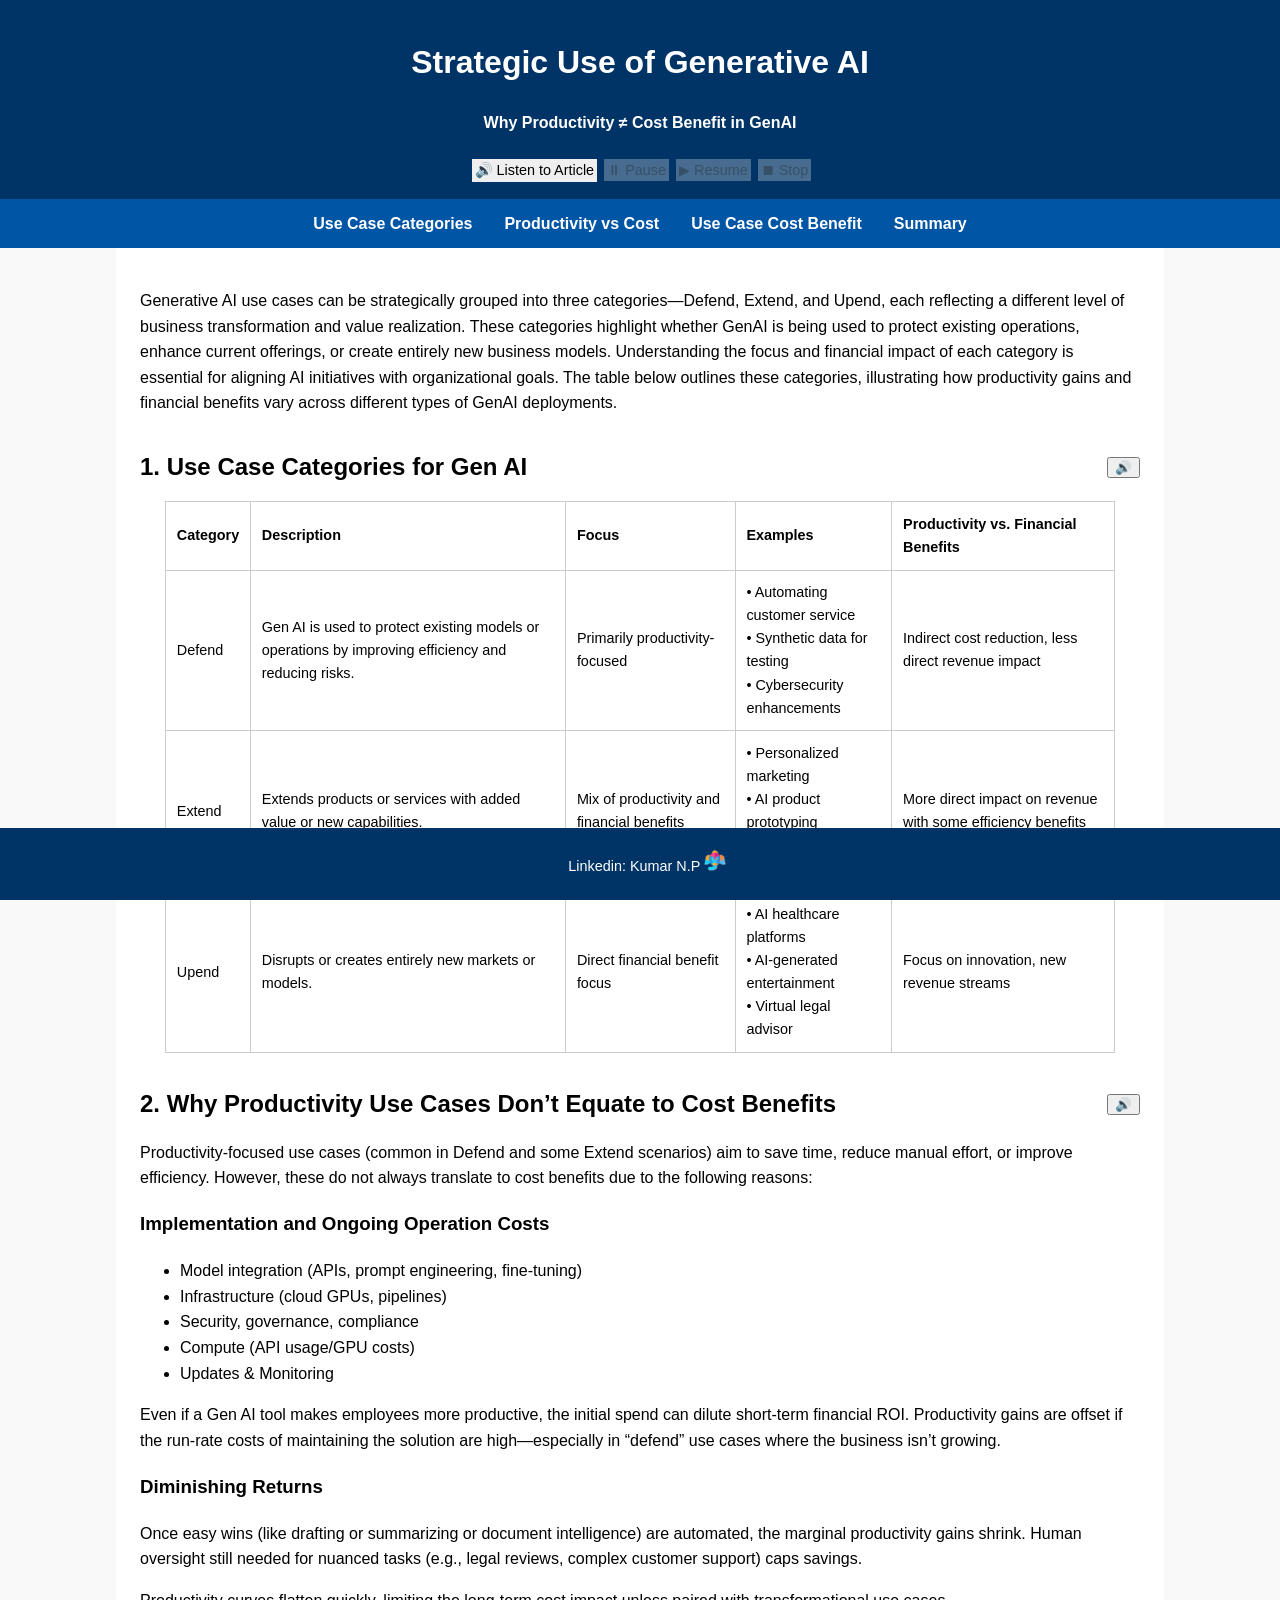
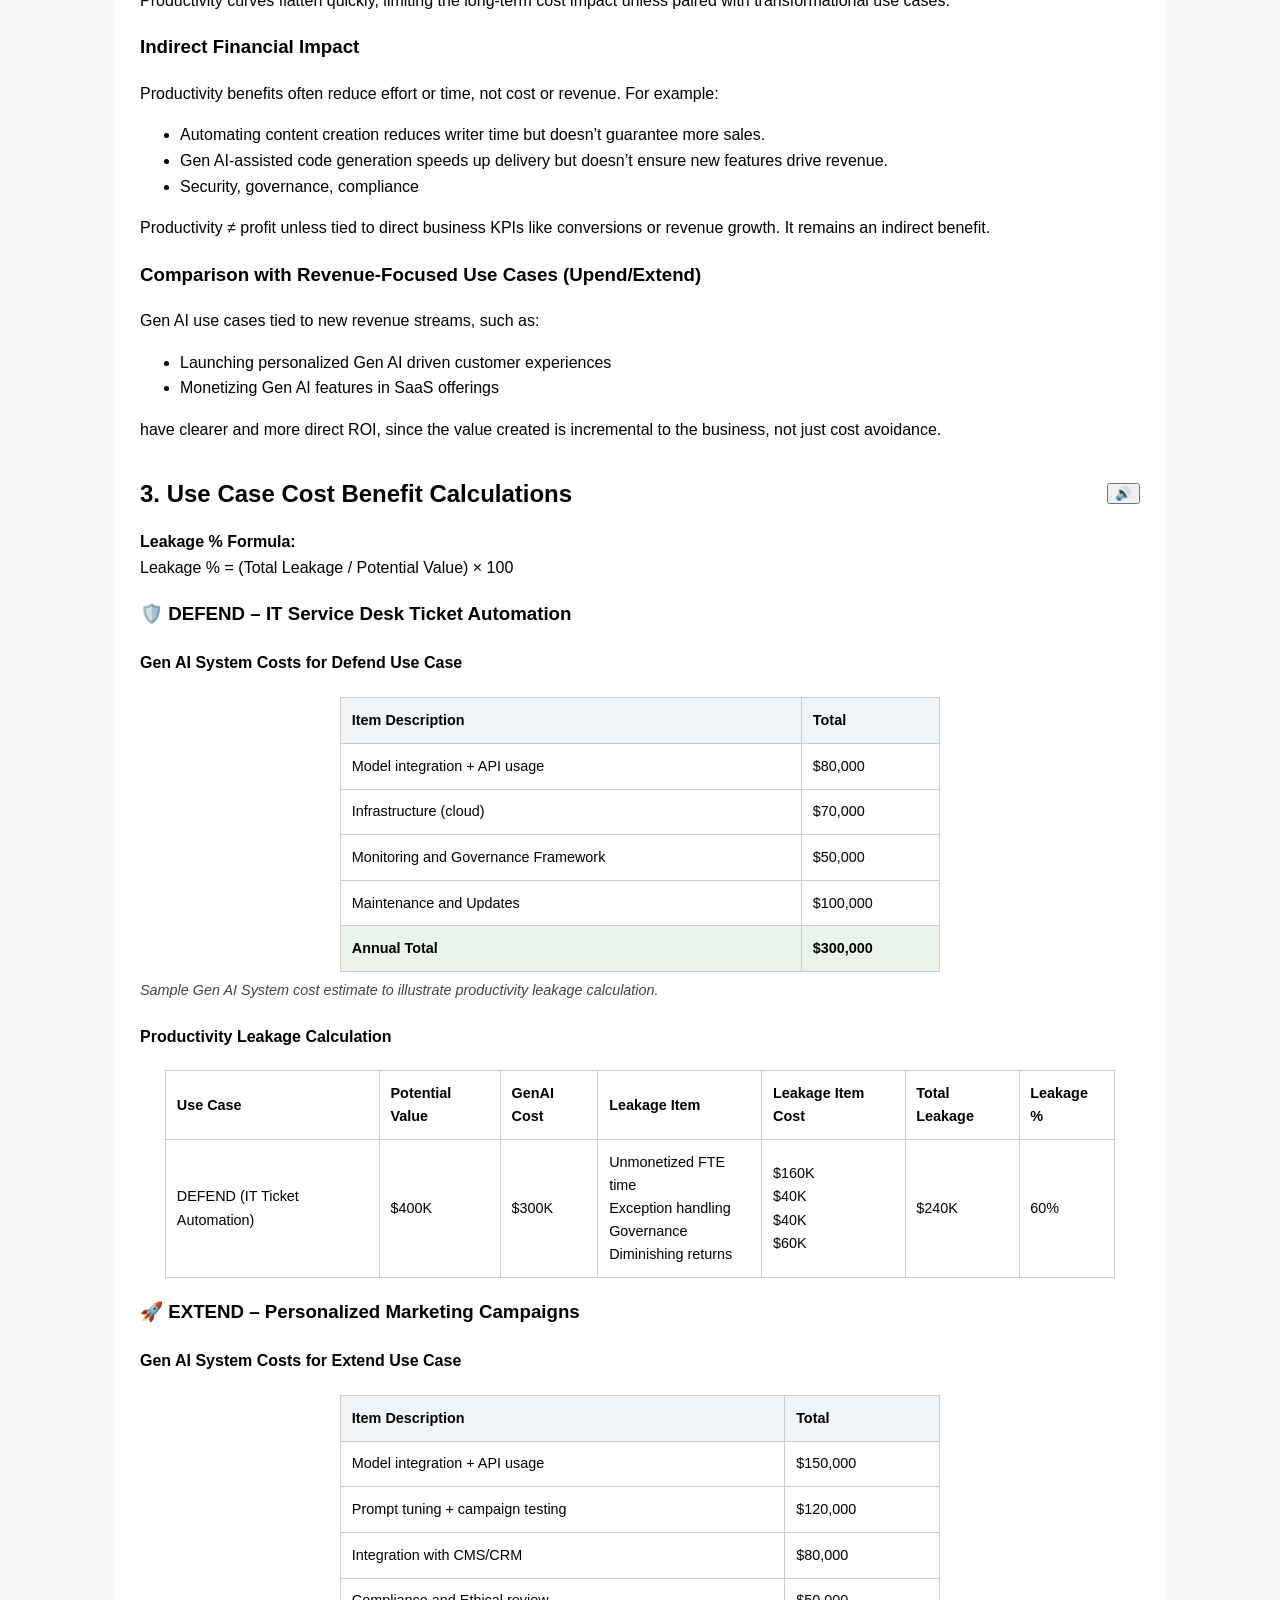
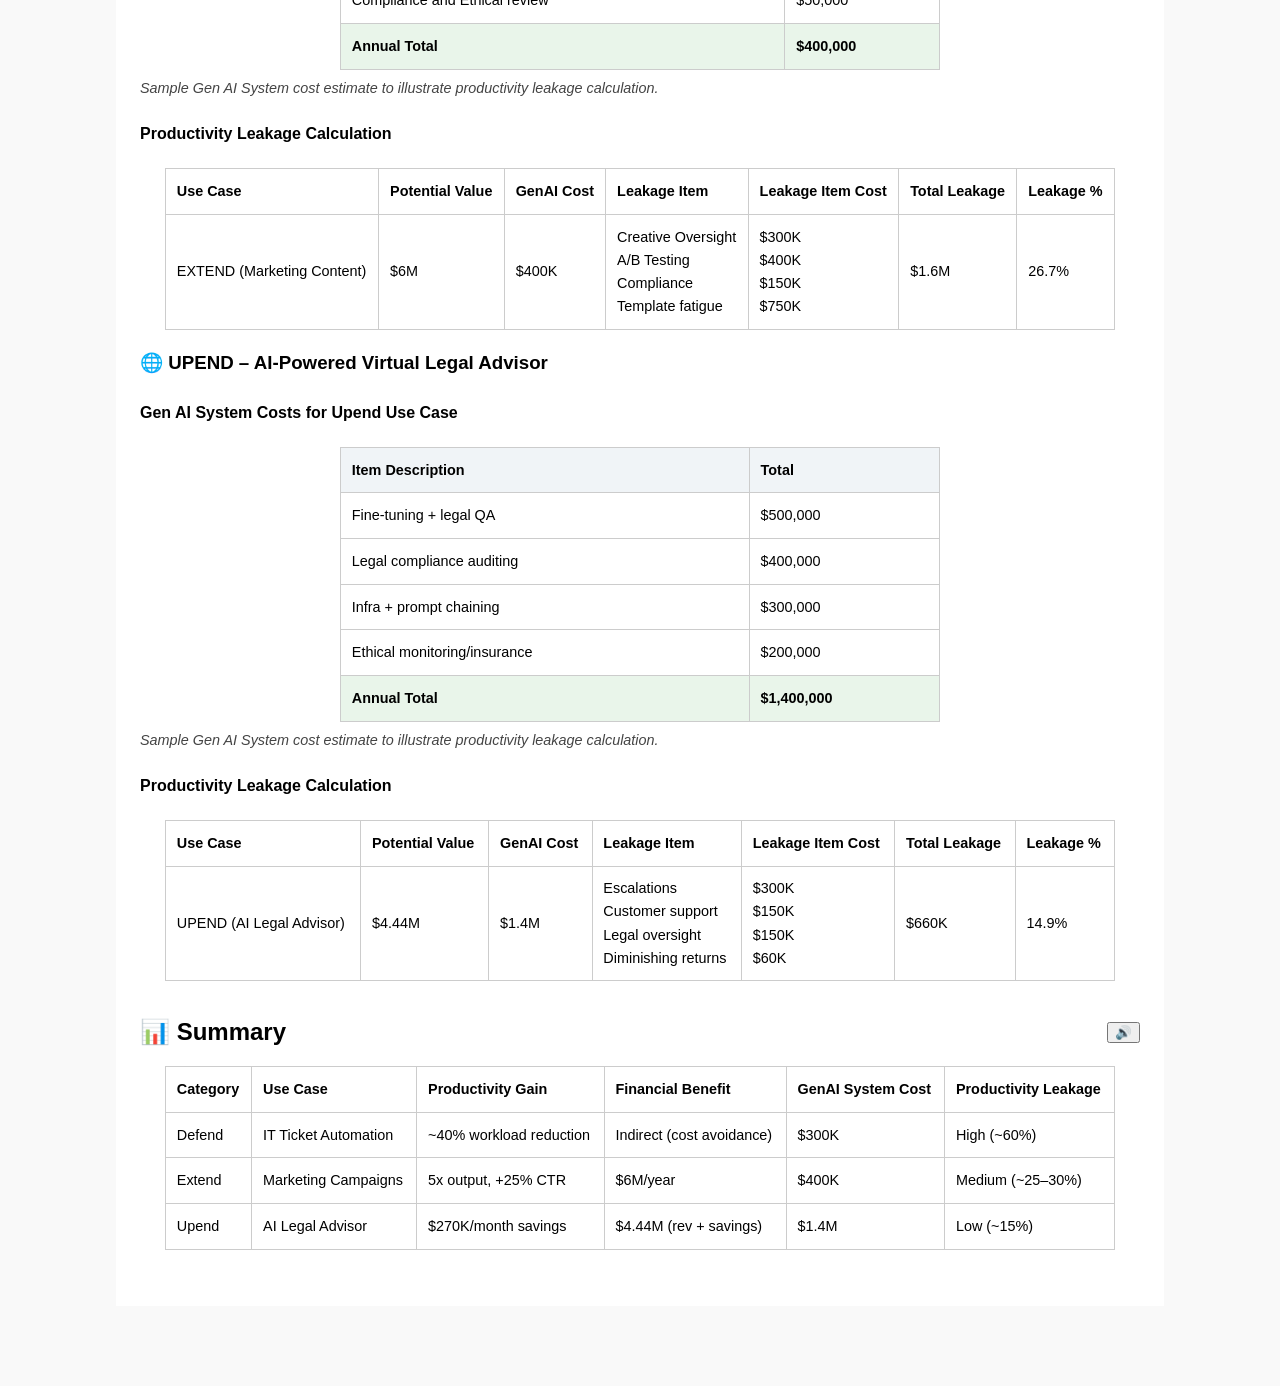
==== index-5.html @ 8b88fa2d "Add files via upload" ====
<!DOCTYPE html>
<html lang="en">
<head>
  <meta charset="UTF-8">
  <meta name="viewport" content="width=device-width, initial-scale=1.0">
  <title>Strategic Use of Generative AI</title>
  <link rel="stylesheet" href="css/style-5.css">
</head>
<body>
  <header>
    <h1>Strategic Use of Generative AI</h1>
    <h4>Why Productivity ≠ Cost Benefit in GenAI</h4>
    <div class="tts-controls">
      <button id="listenBtn" class="listenBtn" data-target="intro,category-table,productivity,comparison,cost-benefit,summary" title="Listen to Article">🔊 Listen to Article</button>
      <button id="pauseBtn" disabled>⏸ Pause</button>
      <button id="resumeBtn" disabled>▶ Resume</button>
      <button id="stopBtn" disabled>⏹ Stop</button>
	  <span id="speechStatus"></span>
    </div>
  </header>


  <nav>
    <a href="#category-table">Use Case Categories</a>
    <a href="#productivity">Productivity vs Cost</a>
    <a href="#cost-benefit">Use Case Cost Benefit</a>
    <a href="#summary">Summary</a>
  </nav>

  <main>
    <section id="intro">
      <p>Generative AI use cases can be strategically grouped into three categories—Defend, Extend, and Upend, each reflecting a different level of business transformation and value realization. These categories highlight whether GenAI is being used to protect existing operations, enhance current offerings, or create entirely new business models. Understanding the focus and financial impact of each category is essential for aligning AI initiatives with organizational goals. The table below outlines these categories, illustrating how productivity gains and financial benefits vary across different types of GenAI deployments.</p>
    </section>

    <section id="category-table">
      <div class="section-header">
        <h2>1. Use Case Categories for Gen AI</h2>
        <button class="listenBtn" data-target="category-table">🔊</button>
      </div>
      <table class="genai-categories">
        <thead>
          <tr>
            <th>Category</th>
            <th>Description</th>
            <th>Focus</th>
            <th>Examples</th>
            <th>Productivity vs. Financial Benefits</th>
          </tr>
        </thead>
        <tbody>
          <tr>
            <td data-label="Category">Defend</td>
            <td data-label="Description">Gen AI is used to protect existing models or operations by improving efficiency and reducing risks.</td>
            <td data-label="Focus">Primarily productivity-focused</td>
            <td data-label="Examples">
              • Automating customer service<br>
              • Synthetic data for testing<br>
              • Cybersecurity enhancements
            </td>
            <td data-label="Productivity vs. Financial Benefits">Indirect cost reduction, less direct revenue impact</td>
          </tr>
          <tr>
            <td data-label="Category">Extend</td>
            <td data-label="Description">Extends products or services with added value or new capabilities.</td>
            <td data-label="Focus">Mix of productivity and financial benefits</td>
            <td data-label="Examples">
              • Personalized marketing<br>
              • AI product prototyping<br>
              • Automated content creation
            </td>
            <td data-label="Productivity vs. Financial Benefits">More direct impact on revenue with some efficiency benefits</td>
          </tr>
          <tr>
            <td data-label="Category">Upend</td>
            <td data-label="Description">Disrupts or creates entirely new markets or models.</td>
            <td data-label="Focus">Direct financial benefit focus</td>
            <td data-label="Examples">
              • AI healthcare platforms<br>
              • AI-generated entertainment<br>
              • Virtual legal advisor
            </td>
            <td data-label="Productivity vs. Financial Benefits">Focus on innovation, new revenue streams</td>
          </tr>
        </tbody>
      </table>
    </section>

    <section id="productivity">
      <div class="section-header">
        <h2>2. Why Productivity Use Cases Don’t Equate to Cost Benefits</h2>
        <button class="listenBtn" data-target="productivity">🔊</button>
      </div>
      <p>Productivity-focused use cases (common in Defend and some Extend scenarios) aim to save time, reduce manual effort, or improve efficiency. However, these do not always translate to cost benefits due to the following reasons:</p>
      <h3>Implementation and Ongoing Operation Costs</h3>
      <ul>
        <li>Model integration (APIs, prompt engineering, fine-tuning)</li>
        <li>Infrastructure (cloud GPUs, pipelines)</li>
        <li>Security, governance, compliance</li>
        <li>Compute (API usage/GPU costs)</li>
        <li>Updates & Monitoring</li>
      </ul>
      <p>Even if a Gen AI tool makes employees more productive, the initial spend can dilute short-term financial ROI. Productivity gains are offset if the run-rate costs of maintaining the solution are high—especially in “defend” use cases where the business isn’t growing.</p>
      <h3>Diminishing Returns</h3>
      <p>Once easy wins (like drafting or summarizing or document intelligence) are automated, the marginal productivity gains shrink. Human oversight still needed for nuanced tasks (e.g., legal reviews, complex customer support) caps savings.</p>
      <p>Productivity curves flatten quickly, limiting the long-term cost impact unless paired with transformational use cases.</p>
      <h3>Indirect Financial Impact</h3>
      <p>Productivity benefits often reduce effort or time, not cost or revenue. For example:</p>
      <ul>
        <li>Automating content creation reduces writer time but doesn’t guarantee more sales.</li>
        <li>Gen AI-assisted code generation speeds up delivery but doesn’t ensure new features drive revenue.</li>
        <li>Security, governance, compliance</li>
      </ul>
      <p>Productivity ≠ profit unless tied to direct business KPIs like conversions or revenue growth. It remains an indirect benefit.</p>
      <h3>Comparison with Revenue-Focused Use Cases (Upend/Extend)</h3>
      <p>Gen AI use cases tied to new revenue streams, such as:</p>
      <ul>
        <li>Launching personalized Gen AI driven customer experiences</li>
        <li>Monetizing Gen AI features in SaaS offerings</li>
      </ul>
      <p>have clearer and more direct ROI, since the value created is incremental to the business, not just cost avoidance.</p>
    </section>

    <section id="cost-benefit">
      <div class="section-header">
        <h2>3. Use Case Cost Benefit Calculations</h2>
        <button class="listenBtn" data-target="cost-benefit">🔊</button>
      </div>
      <p><strong>Leakage % Formula:</strong><br>Leakage % = (Total Leakage / Potential Value) × 100</p>

      <h3>🛡️ DEFEND – IT Service Desk Ticket Automation</h3>
      <h4>Gen AI System Costs for Defend Use Case</h4>
      <table class="invoice-table small-invoice">
        <thead>
          <tr>
            <th>Item Description</th>
            <th>Total</th>
          </tr>
        </thead>
        <tbody>
          <tr>
            <td data-label="Item Description">Model integration + API usage</td>
            <td data-label="Total">$80,000</td>
          </tr>
          <tr>
            <td data-label="Item Description">Infrastructure (cloud)</td>
            <td data-label="Total">$70,000</td>
          </tr>
          <tr>
            <td data-label="Item Description">Monitoring and Governance Framework</td>
            <td data-label="Total">$50,000</td>
          </tr>
          <tr>
            <td data-label="Item Description">Maintenance and Updates</td>
            <td data-label="Total">$100,000</td>
          </tr>
          <tr class="invoice-total">
            <td data-label="Item Description">Annual Total</td>
            <td data-label="Total">$300,000</td>
          </tr>
        </tbody>
      </table>
      <p class="invoice-note">Sample Gen AI System cost estimate to illustrate productivity leakage calculation.</p>

      <h4>Productivity Leakage Calculation</h4>
      <table class="productivity-leakage">
        <thead>
          <tr>
            <th>Use Case</th>
            <th>Potential Value</th>
            <th>GenAI Cost</th>
            <th>Leakage Item</th>
            <th>Leakage Item Cost</th>
            <th>Total Leakage</th>
            <th>Leakage %</th>
          </tr>
        </thead>
        <tbody>
          <tr>
            <td data-label="Use Case">DEFEND (IT Ticket Automation)</td>
            <td data-label="Potential Value">$400K</td>
            <td data-label="GenAI Cost">$300K</td>
            <td data-label="Leakage Item">Unmonetized FTE time<br>Exception handling<br>Governance<br>Diminishing returns</td>
            <td data-label="Leakage Item Cost">$160K<br>$40K<br>$40K<br>$60K</td>
            <td data-label="Total Leakage">$240K</td>
            <td data-label="Leakage %">60%</td>
          </tr>
        </tbody>
      </table>

      <h3>🚀 EXTEND – Personalized Marketing Campaigns</h3>
      <h4>Gen AI System Costs for Extend Use Case</h4>
      <table class="invoice-table small-invoice">
        <thead>
          <tr>
            <th>Item Description</th>
            <th>Total</th>
          </tr>
        </thead>
        <tbody>
          <tr>
            <td data-label="Item Description">Model integration + API usage</td>
            <td data-label="Total">$150,000</td>
          </tr>
          <tr>
            <td data-label="Item Description">Prompt tuning + campaign testing</td>
            <td data-label="Total">$120,000</td>
          </tr>
          <tr>
            <td data-label="Item Description">Integration with CMS/CRM</td>
            <td data-label="Total">$80,000</td>
          </tr>
          <tr>
            <td data-label="Item Description">Compliance and Ethical review</td>
            <td data-label="Total">$50,000</td>
          </tr>
          <tr class="invoice-total">
            <td data-label="Item Description">Annual Total</td>
            <td data-label="Total">$400,000</td>
          </tr>
        </tbody>
      </table>
      <p class="invoice-note">Sample Gen AI System cost estimate to illustrate productivity leakage calculation.</p>

      <h4>Productivity Leakage Calculation</h4>
      <table class="productivity-leakage">
        <thead>
          <tr>
            <th>Use Case</th>
            <th>Potential Value</th>
            <th>GenAI Cost</th>
            <th>Leakage Item</th>
            <th>Leakage Item Cost</th>
            <th>Total Leakage</th>
            <th>Leakage %</th>
          </tr>
        </thead>
        <tbody>
          <tr>
            <td data-label="Use Case">EXTEND (Marketing Content)</td>
            <td data-label="Potential Value">$6M</td>
            <td data-label="GenAI Cost">$400K</td>
            <td data-label="Leakage Item">Creative Oversight<br>A/B Testing<br>Compliance<br>Template fatigue</td>
            <td data-label="Leakage Item Cost">$300K<br>$400K<br>$150K<br>$750K</td>
            <td data-label="Total Leakage">$1.6M</td>
            <td data-label="Leakage %">26.7%</td>
          </tr>
        </tbody>
      </table>

      <h3>🌐 UPEND – AI-Powered Virtual Legal Advisor</h3>
      <h4>Gen AI System Costs for Upend Use Case</h4>
      <table class="invoice-table small-invoice">
        <thead>
          <tr>
            <th>Item Description</th>
            <th>Total</th>
          </tr>
        </thead>
        <tbody>
          <tr>
            <td data-label="Item Description">Fine-tuning + legal QA</td>
            <td data-label="Total">$500,000</td>
          </tr>
          <tr>
            <td data-label="Item Description">Legal compliance auditing</td>
            <td data-label="Total">$400,000</td>
          </tr>
          <tr>
            <td data-label="Item Description">Infra + prompt chaining</td>
            <td data-label="Total">$300,000</td>
          </tr>
          <tr>
            <td data-label="Item Description">Ethical monitoring/insurance</td>
            <td data-label="Total">$200,000</td>
          </tr>
          <tr class="invoice-total">
            <td data-label="Item Description">Annual Total</td>
            <td data-label="Total">$1,400,000</td>
          </tr>
        </tbody>
      </table>
      <p class="invoice-note">Sample Gen AI System cost estimate to illustrate productivity leakage calculation.</p>

      <h4>Productivity Leakage Calculation</h4>
      <table class="productivity-leakage">
        <thead>
          <tr>
            <th>Use Case</th>
            <th>Potential Value</th>
            <th>GenAI Cost</th>
            <th>Leakage Item</th>
            <th>Leakage Item Cost</th>
            <th>Total Leakage</th>
            <th>Leakage %</th>
          </tr>
        </thead>
        <tbody>
          <tr>
            <td data-label="Use Case">UPEND (AI Legal Advisor)</td>
            <td data-label="Potential Value">$4.44M</td>
            <td data-label="GenAI Cost">$1.4M</td>
            <td data-label="Leakage Item">Escalations<br>Customer support<br>Legal oversight<br>Diminishing returns</td>
            <td data-label="Leakage Item Cost">$300K<br>$150K<br>$150K<br>$60K</td>
            <td data-label="Total Leakage">$660K</td>
            <td data-label="Leakage %">14.9%</td>
          </tr>
        </tbody>
      </table>
    </section>

    <section id="summary">
      <div class="section-header">
        <h2>📊 Summary</h2>
        <button class="listenBtn" data-target="summary">🔊</button>
      </div>
      <table class="genai-categories">
        <thead>
          <tr>
            <th>Category</th>
            <th>Use Case</th>
            <th>Productivity Gain</th>
            <th>Financial Benefit</th>
            <th>GenAI System Cost</th>
            <th>Productivity Leakage</th>
          </tr>
        </thead>
        <tbody>
          <tr>
            <td data-label="Category">Defend</td>
            <td data-label="Use Case">IT Ticket Automation</td>
            <td data-label="Productivity Gain">~40% workload reduction</td>
            <td data-label="Financial Benefit">Indirect (cost avoidance)</td>
            <td data-label="GenAI System Cost">$300K</td>
            <td data-label="Productivity Leakage">High (~60%)</td>
          </tr>
          <tr>
            <td data-label="Category">Extend</td>
            <td data-label="Use Case">Marketing Campaigns</td>
            <td data-label="Productivity Gain">5x output, +25% CTR</td>
            <td data-label="Financial Benefit">$6M/year</td>
            <td data-label="GenAI System Cost">$400K</td>
            <td data-label="Productivity Leakage">Medium (~25–30%)</td>
          </tr>
          <tr>
            <td data-label="Category">Upend</td>
            <td data-label="Use Case">AI Legal Advisor</td>
            <td data-label="Productivity Gain">$270K/month savings</td>
            <td data-label="Financial Benefit">$4.44M (rev + savings)</td>
            <td data-label="GenAI System Cost">$1.4M</td>
            <td data-label="Productivity Leakage">Low (~15%)</td>
          </tr>
        </tbody>
      </table>
    </section>
  </main>

  <button id="topBtn" class="top-link" onclick="scrollToTop()">⬆ Top of Page</button>

<footer>
    <p>Linkedin: <a href="https://www.linkedin.com/in/kumar-np" target="_blank" class="footer-link">Kumar N.P <img src="images/npk-2.PNG" alt="gaja" title="gaja" height="22" width="22"></a></p>
</footer>

  <script src="scripts/script-5.js"></script>
</body>
</html>
---- css/style-5.css ----
body {
  font-family: Arial, sans-serif;
  line-height: 1.6;
  margin: 0;
  padding-bottom: 80px;
  background-color: #f9f9f9;
}

header {
  background: #003366;
  color: #fff;
  padding: 1em;
  text-align: center;
}

nav {
  display: flex;
  justify-content: center;
  flex-wrap: wrap;
  background: #0055a5;
}

nav a {
  color: #fff;
  padding: 0.75em 1em;
  text-decoration: none;
  font-weight: bold;
}

main {
  padding: 1.5em;
  max-width: 1000px;
  margin: auto;
  background: #fff;
}

section {
  margin-bottom: 2em;
}

table {
  width: 100%;
  border-collapse: collapse;
  margin-top: 1em;
}

table, th, td {
  border: 1px solid #ccc;
}

th, td {
  padding: 0.75em;
  text-align: left;
}

.top-link {
  position: fixed;
  bottom: 80px;
  right: 20px;
  padding: 10px;
  background: #0055a5;
  color: #fff;
  border: none;
  display: none;
  cursor: pointer;
  border-radius: 4px;
  z-index: 999;
}

footer {
  position: fixed;
  bottom: 0;
  width: 100%;
  background: #003366;
  color: #fff;
  text-align: center;
  padding: 0.5em;
  font-size: 0.9em;
}

.invoice-table {
  width: 100%;
  border-collapse: collapse;
  margin-top: 1.5em;
  background-color: #fff;
}

.invoice-table th,
.invoice-table td {
  border: 1px solid #ccc;
  padding: 0.75em;
  text-align: left;
}

.invoice-table th {
  background-color: #f0f4f7;
  font-weight: bold;
}

.invoice-total td {
  background-color: #e9f5ea;
  font-weight: bold;
}

.invoice-note {
  font-style: italic;
  font-size: 0.9em;
  color: #444;
  margin-top: 0.5em;
}

.small-invoice {
  width: 60%;
  font-size: 0.9em;
  margin-left: auto;
  margin-right: auto;
}

.productivity-leakage {
  width: 95%;
  font-size: 0.9em;
  margin-left: auto;
  margin-right: auto;
}

.genai-categories {
  width: 95%;
  font-size: 0.9em;
  margin-left: auto;
  margin-right: auto;
}

.section-header {
  display: flex;
  align-items: center;
  justify-content: space-between;
  flex-wrap: wrap;
  gap: 0.5em;
}

.section-header h2,
.section-header h3,
.section-header h4 {
  margin: 0;
  display: inline-block;
}

.tts-controls button {
  font-size: 0.9em;
  padding: 0.2em;
  margin-left: 0.2em;
  border: none;
  cursor: pointer;
}

.tts-controls button:hover {
  background-color: #ddd;
  border-radius: 4px;
}

.reading-highlight {
  background-color: #fff6b0;
  border-radius: 4px;
  padding: 0.1em 0.2em;
}

.tts-word {
  display: inline-block;
}

.footer-link {
  color: #fff;
  text-decoration: none;
}

.footer-link:hover {
  text-decoration: underline;
}

a {
  color: #000;
}

/* Responsive Styles */
@media screen and (max-width: 768px) {
  body {
    padding-bottom: 120px;
  }

  nav {
    flex-direction: column;
    align-items: center;
  }

  nav a {
    padding: 0.5em;
  }

  main {
    padding: 1em;
  }

  .small-invoice,
  .productivity-leakage,
  .genai-categories {
    width: 100%;
    font-size: 0.85em;
  }

  table, thead, tbody, th, td, tr {
    display: block;
  }

  thead {
    display: none;
  }

  tr {
    margin-bottom: 1em;
    border: 1px solid #ccc;
    padding: 0.5em;
    background: #fff;
  }

  td {
    border: none;
    border-bottom: 1px solid #eee;
    position: relative;
    padding-left: 50%;
    text-align: left;
    min-height: 2em;
  }

  td::before {
    position: absolute;
    left: 1em;
    top: 0.6em;
    width: 45%;
    padding-right: 10px;
    white-space: nowrap;
    font-weight: bold;
    color: #333;
    content: attr(data-label);
  }

  .top-link {
    bottom: 100px;
    right: 10px;
    padding: 8px;
  }

  .tts-controls {
    flex-wrap: wrap;
    justify-content: center;
  }

  .tts-controls button {
    padding: 0.15em;
    font-size: 0.8em;
  }
}

@media screen and (max-width: 480px) {
  header {
    padding: 0.5em;
  }

  td {
    padding-left: 55%;
    font-size: 0.8em;
  }

  td::before {
    width: 50%;
  }

  .top-link {
    padding: 6px;
    font-size: 0.8em;
  }

  footer {
    font-size: 0.8em;
  }
}
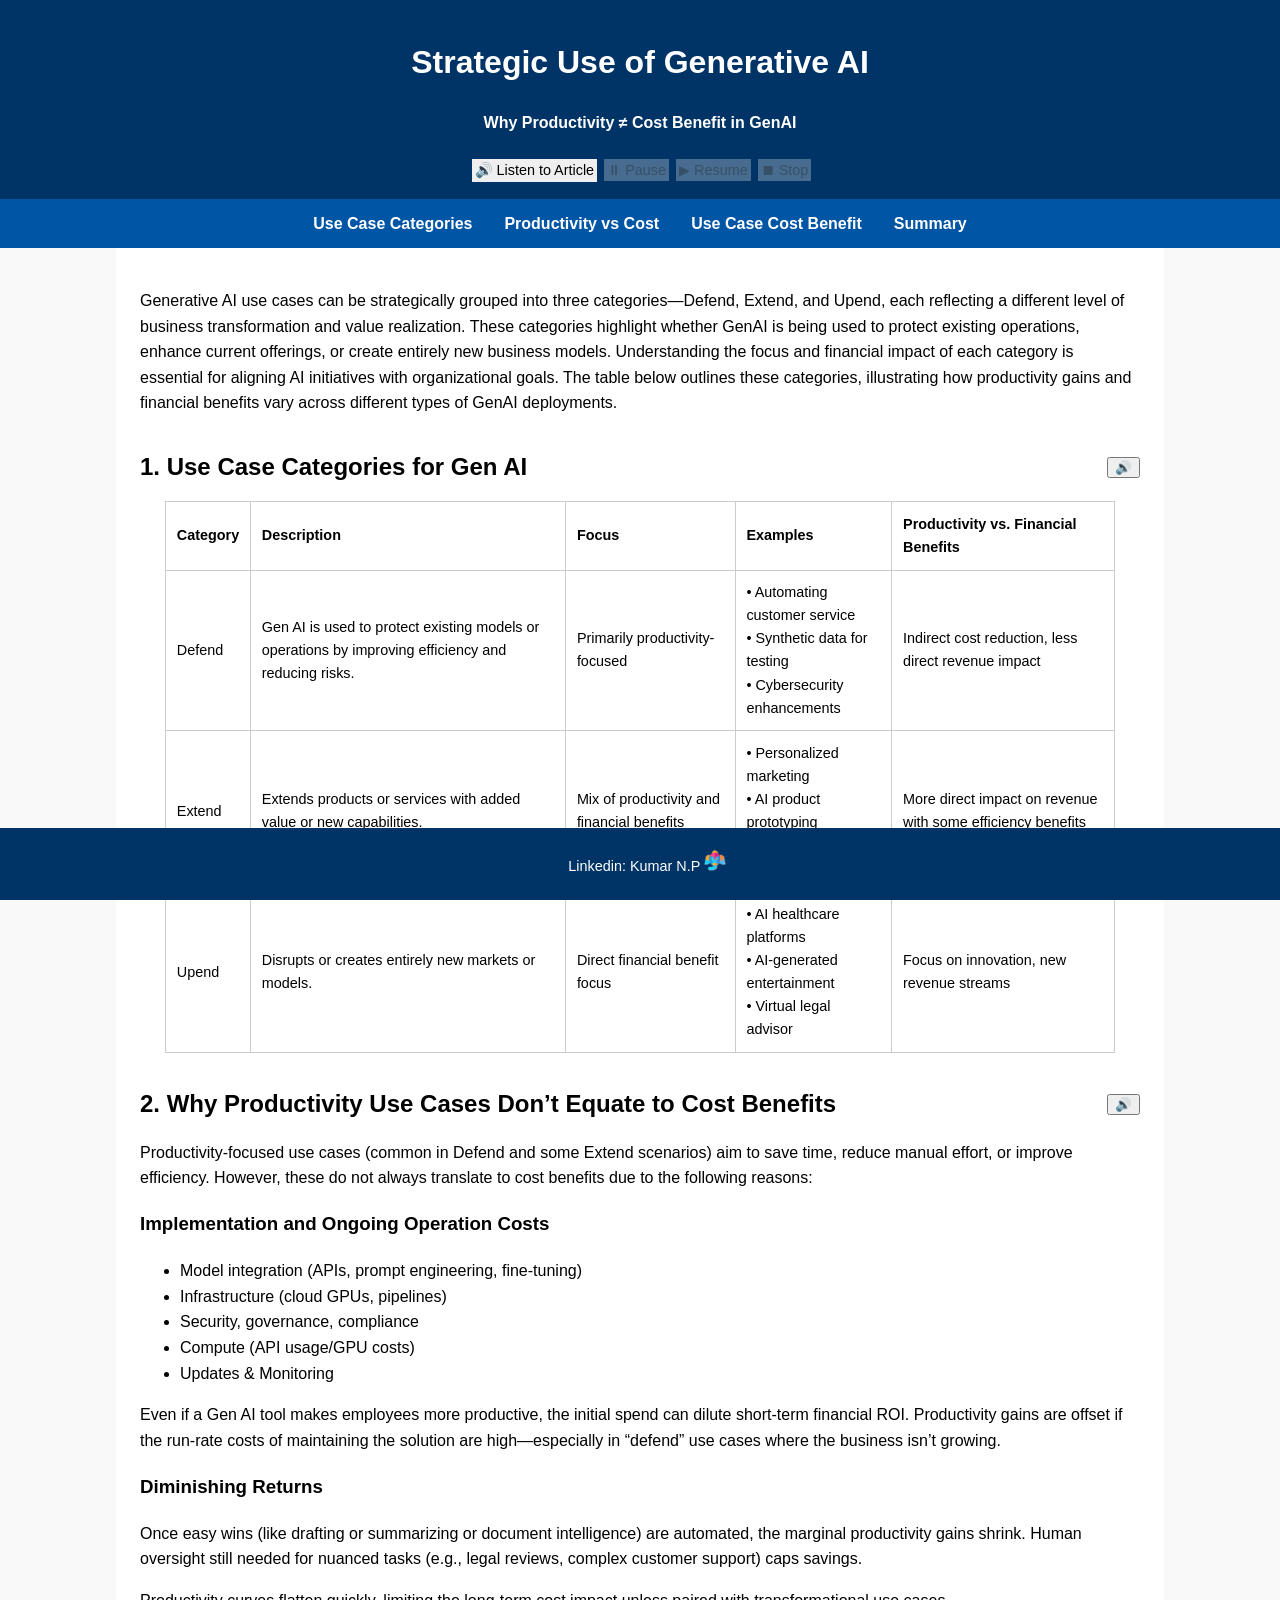
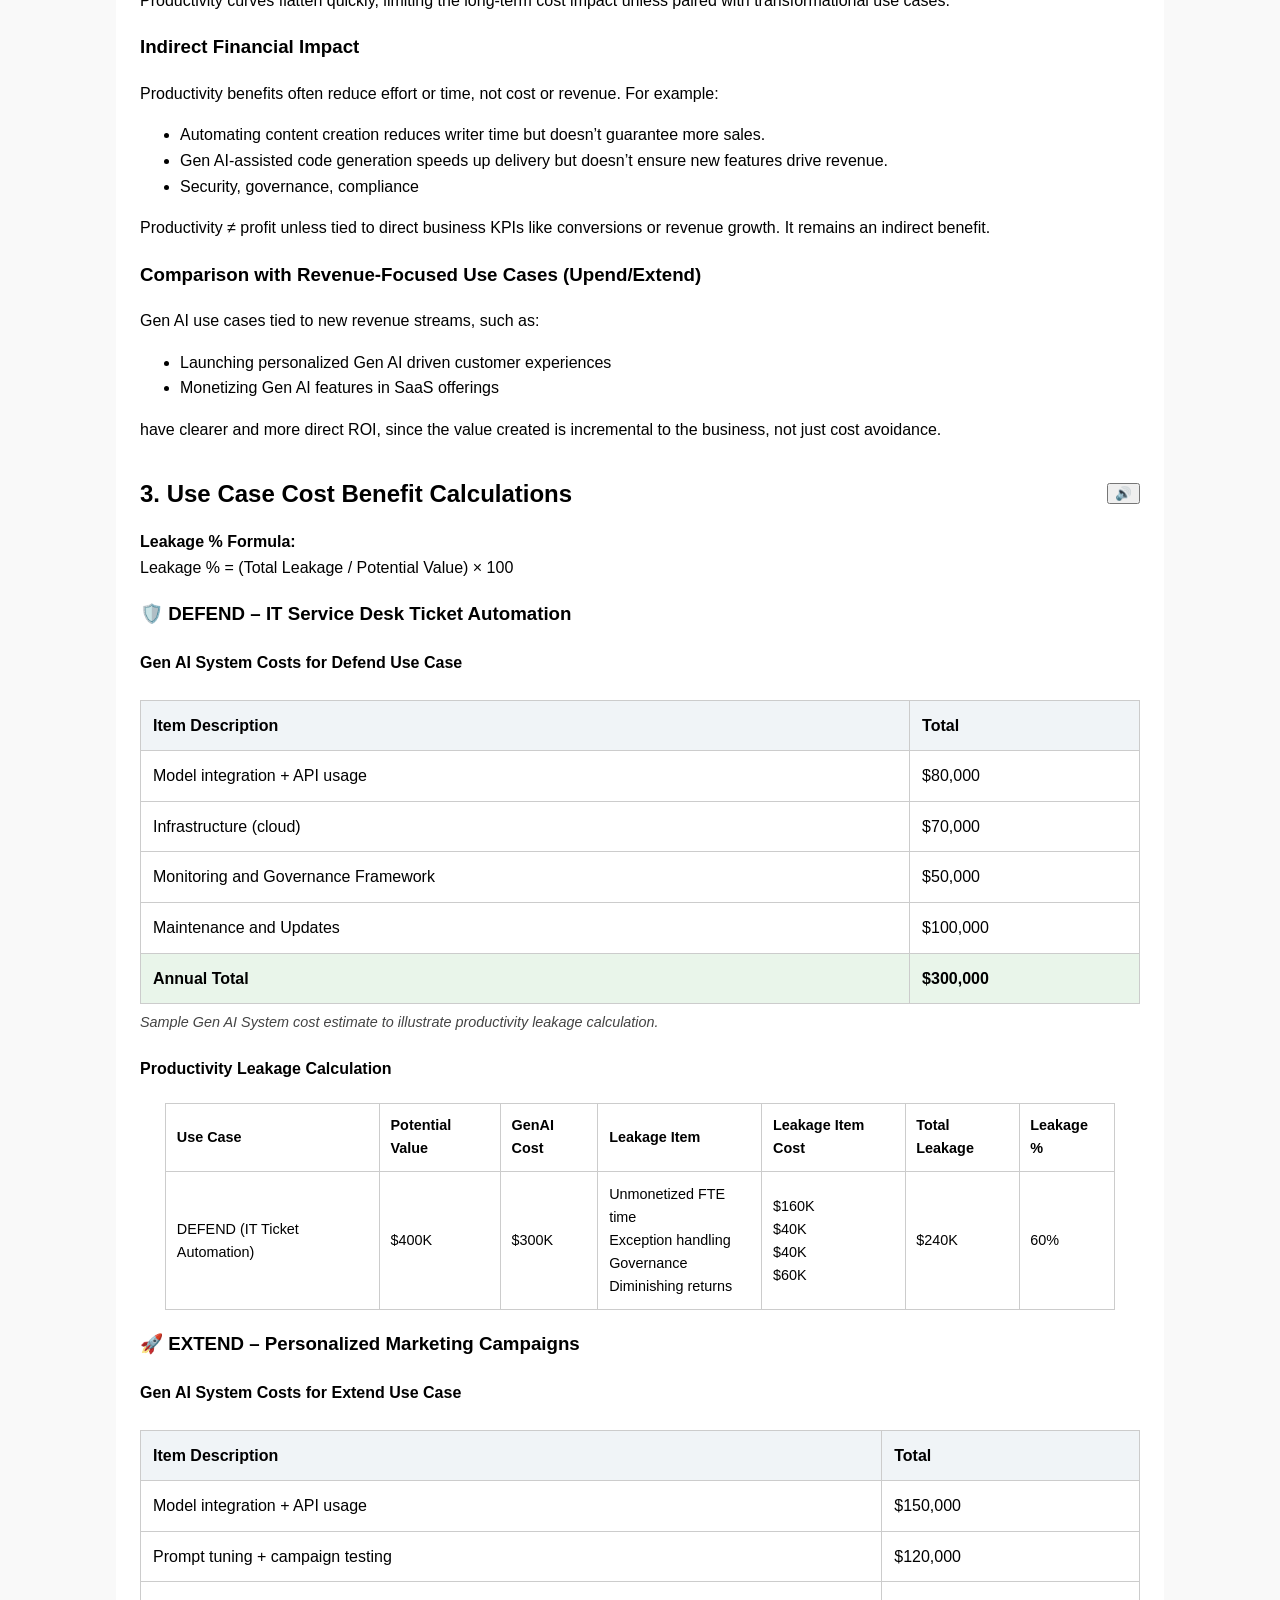
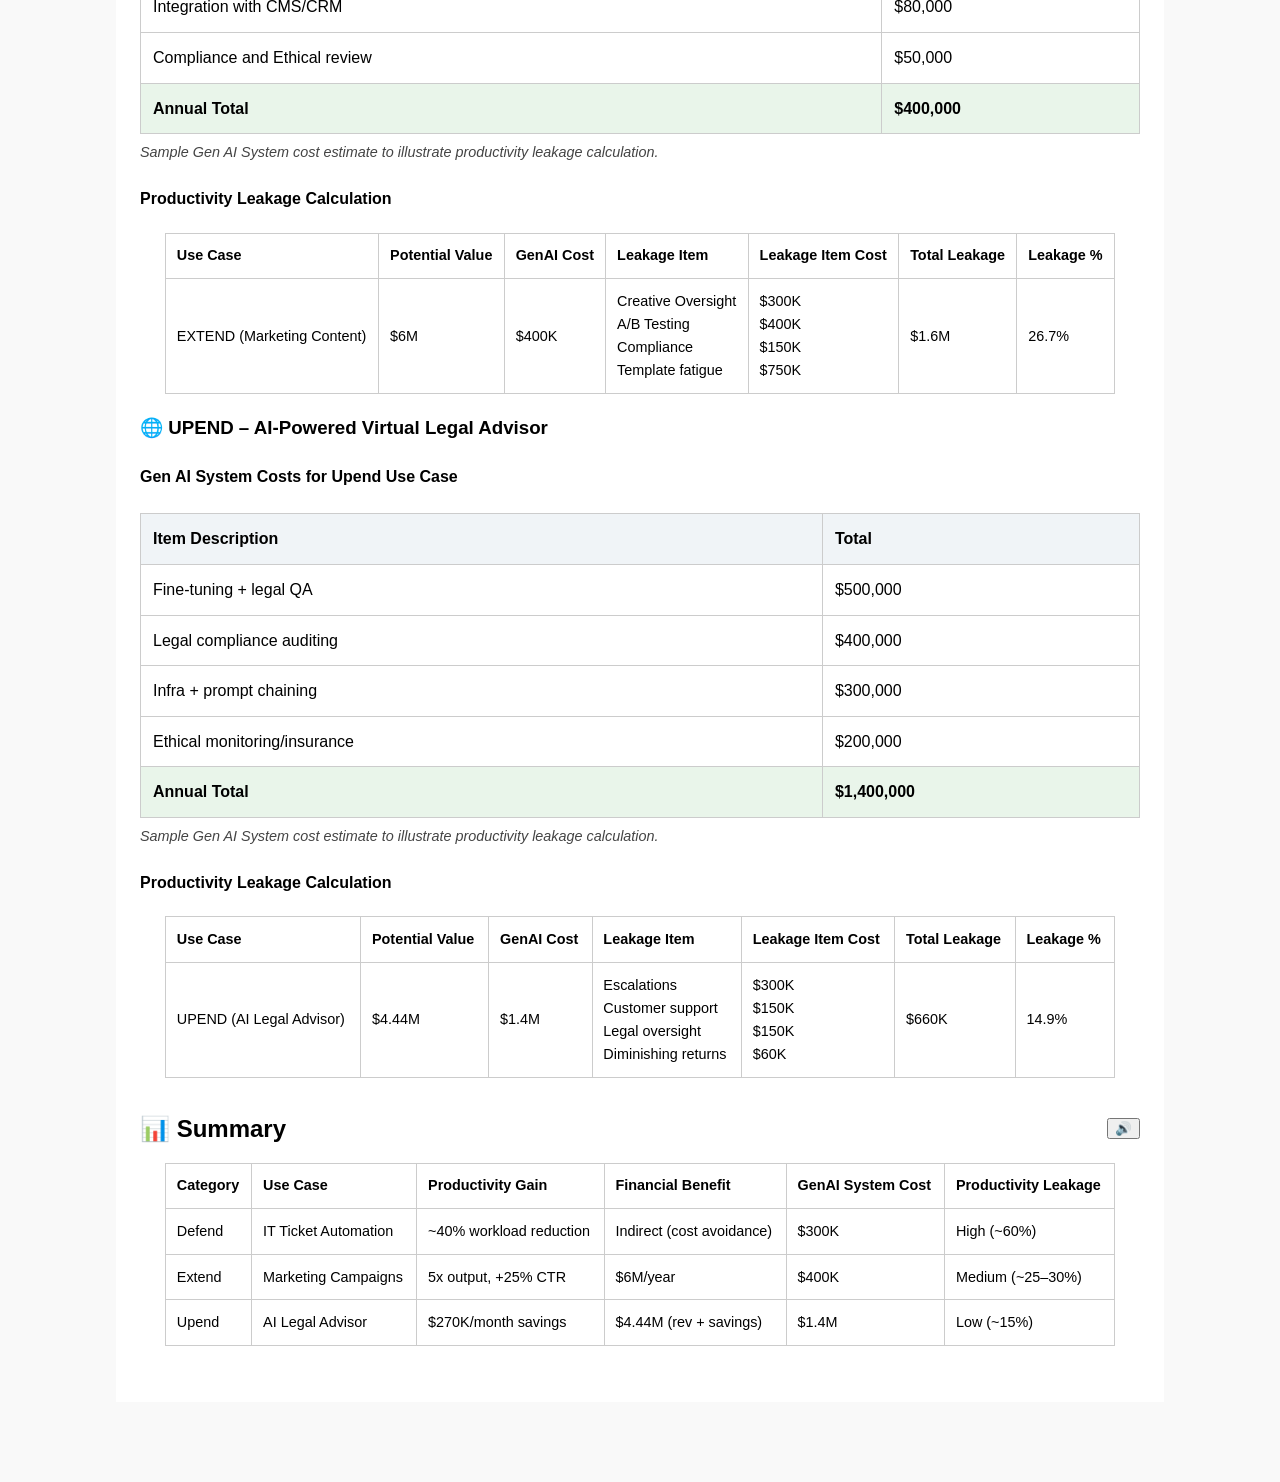
==== commit a46ca18d: "Add files via upload" ====
--- a/index-5.html
+++ b/index-5.html
@@ -129,7 +129,7 @@
 
       <h3>🛡️ DEFEND – IT Service Desk Ticket Automation</h3>
       <h4>Gen AI System Costs for Defend Use Case</h4>
-      <table class="invoice-table small-invoice">
+      <table class="invoice-table">
         <thead>
           <tr>
             <th>Item Description</th>
@@ -189,7 +189,7 @@
 
       <h3>🚀 EXTEND – Personalized Marketing Campaigns</h3>
       <h4>Gen AI System Costs for Extend Use Case</h4>
-      <table class="invoice-table small-invoice">
+      <table class="invoice-table">
         <thead>
           <tr>
             <th>Item Description</th>
@@ -249,7 +249,7 @@
 
       <h3>🌐 UPEND – AI-Powered Virtual Legal Advisor</h3>
       <h4>Gen AI System Costs for Upend Use Case</h4>
-      <table class="invoice-table small-invoice">
+      <table class="invoice-table">
         <thead>
           <tr>
             <th>Item Description</th>
--- a/css/style-5.css
+++ b/css/style-5.css
@@ -110,7 +110,7 @@
 }
 
 .small-invoice {
-  width: 60%;
+  width: 85%;
   font-size: 0.9em;
   margin-left: auto;
   margin-right: auto;
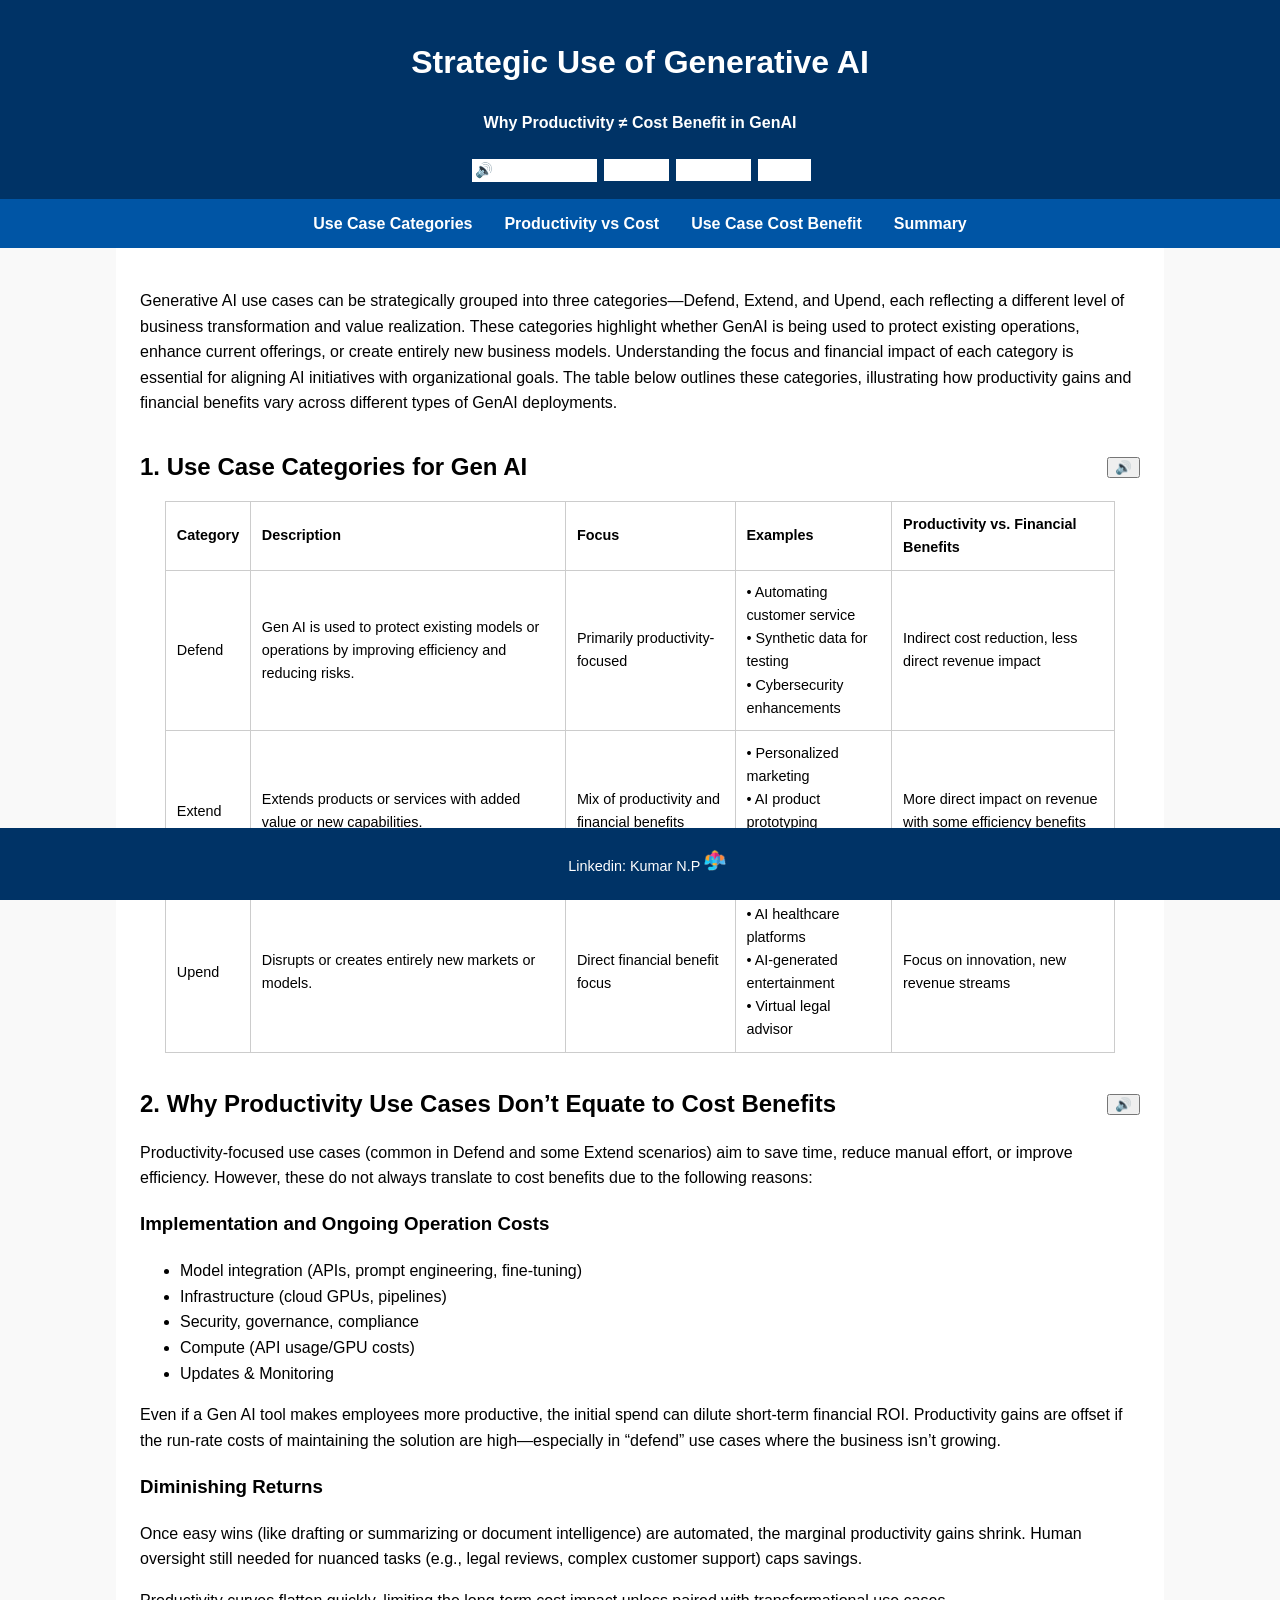
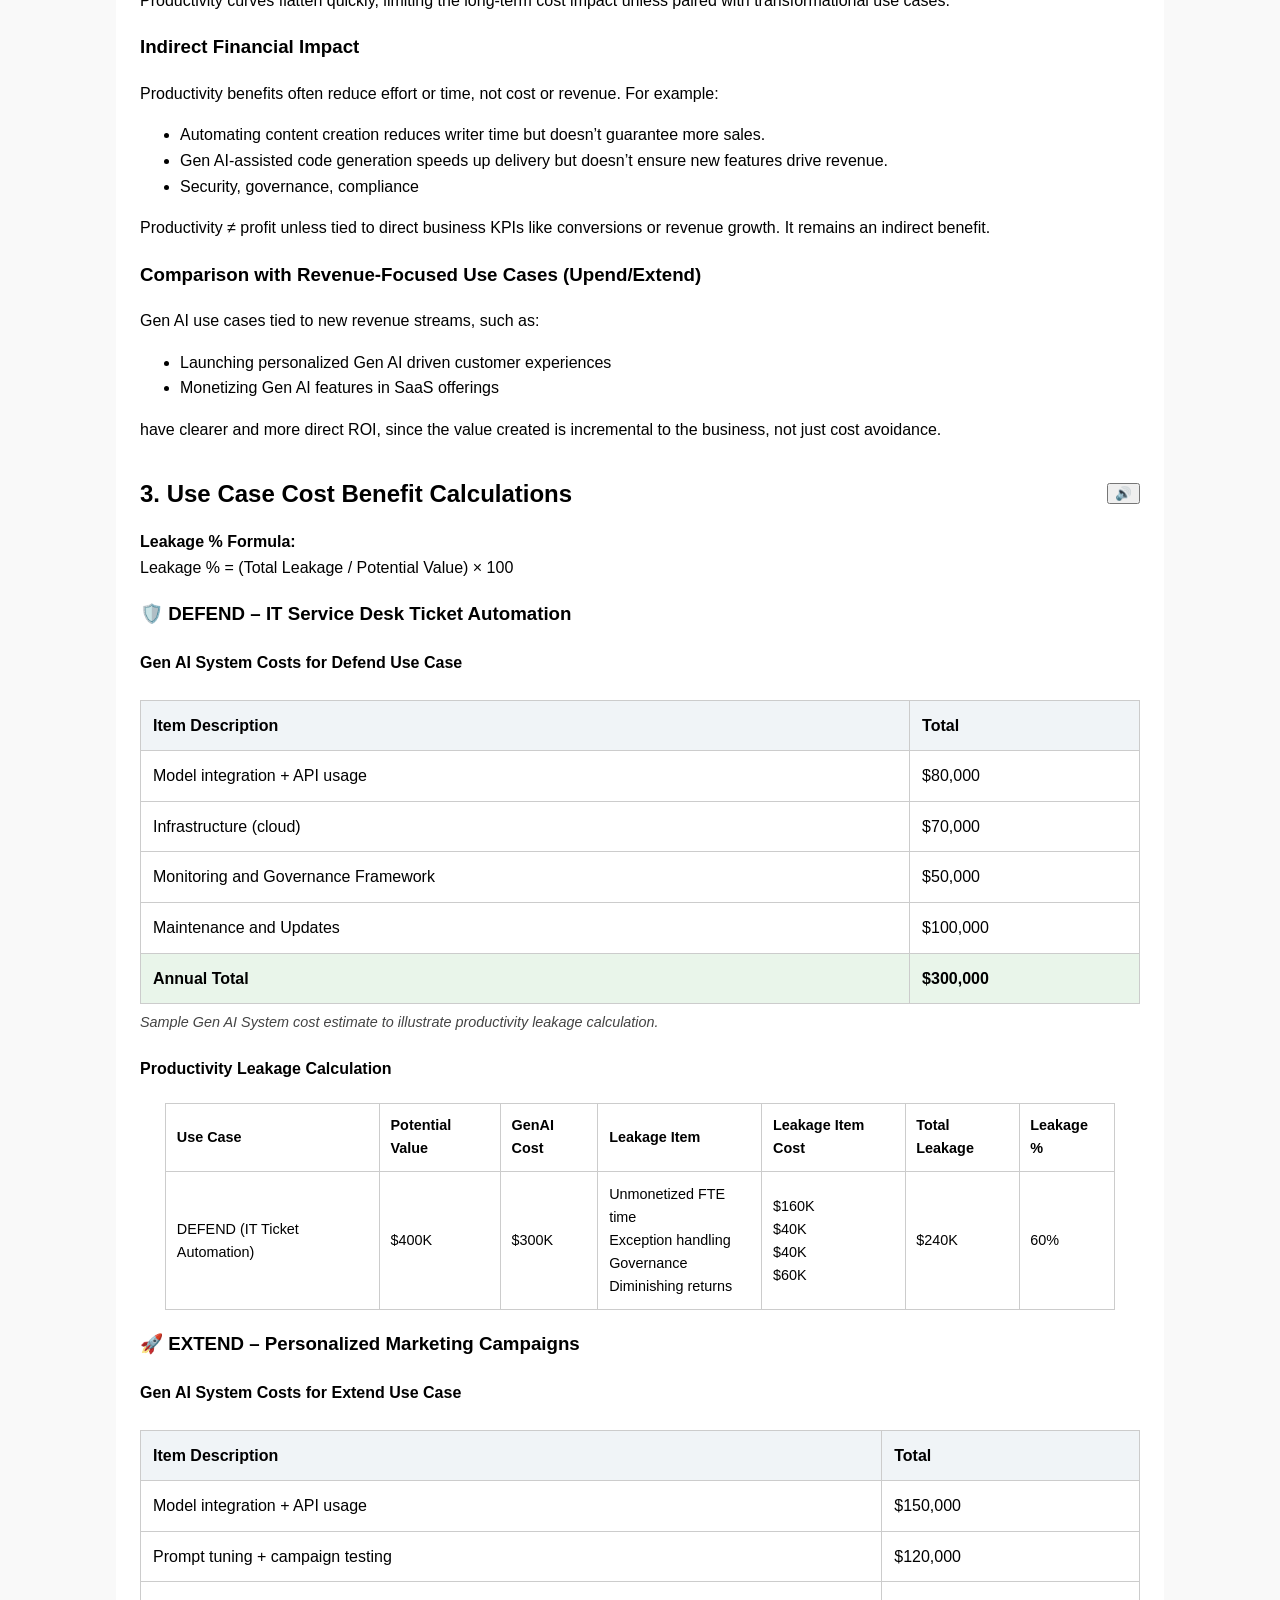
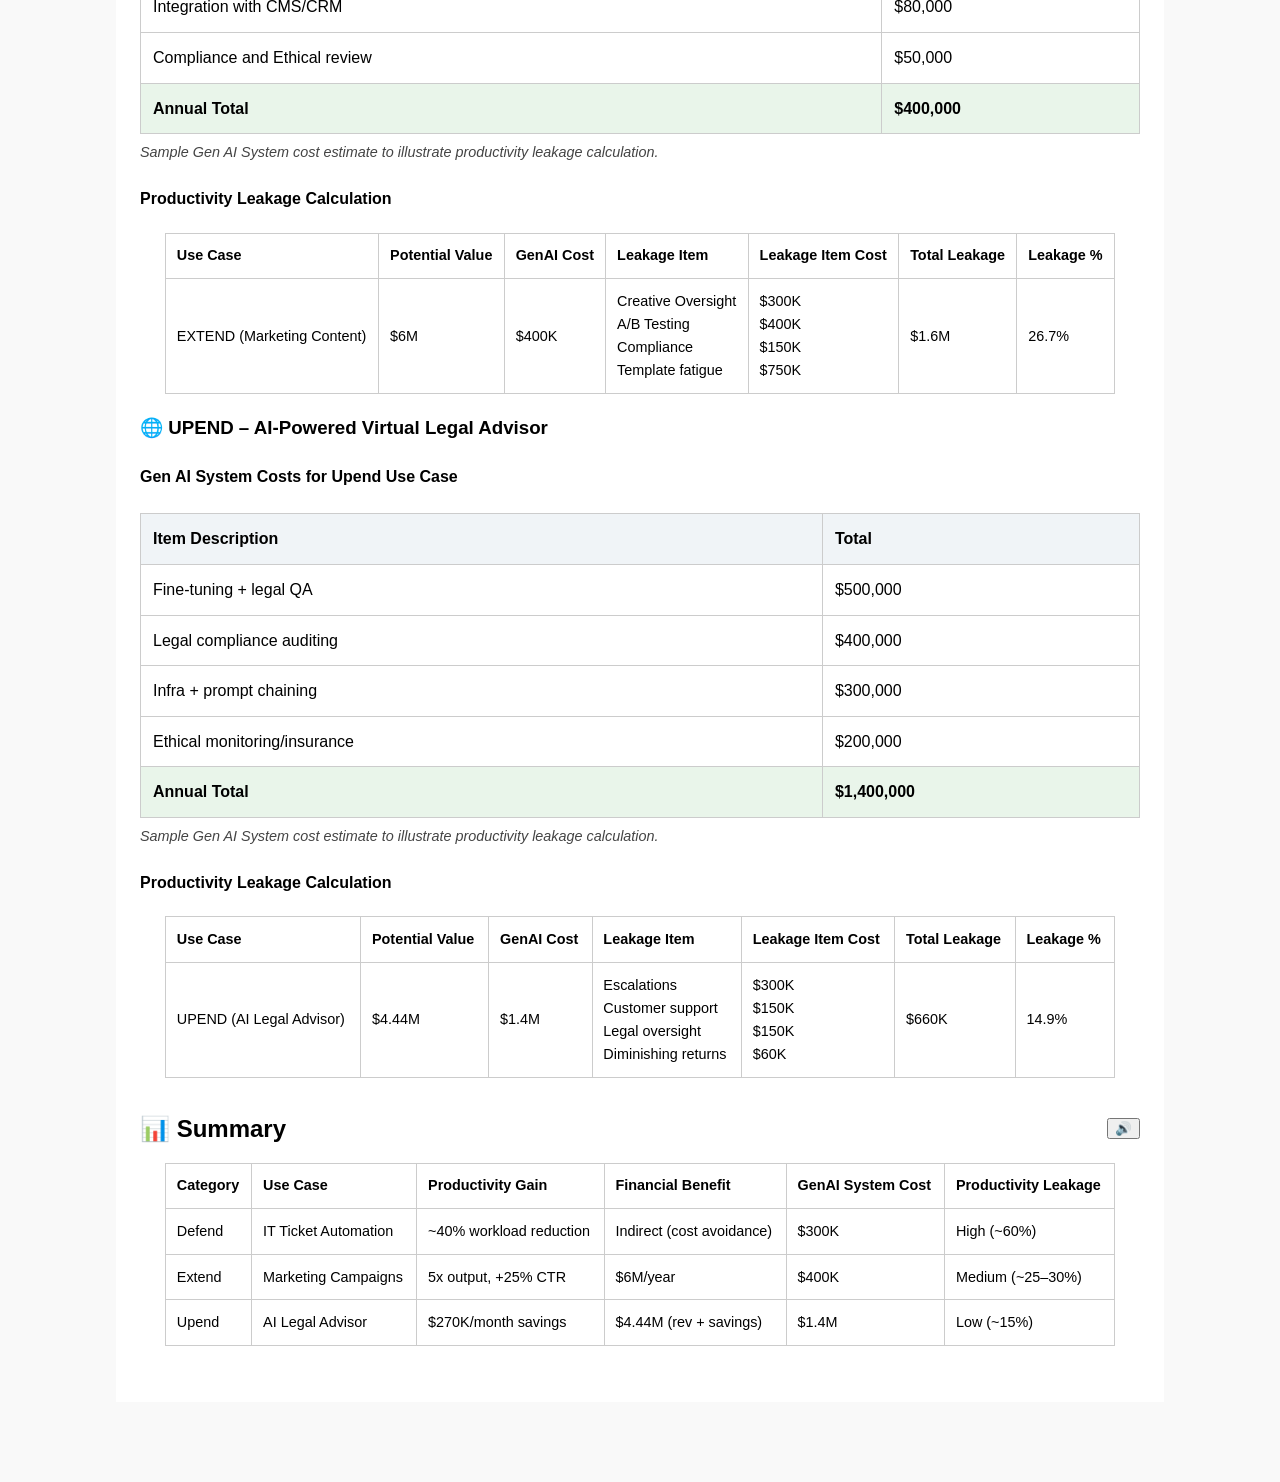
==== commit e948c7e0: "Update index-5.html" ====
--- a/index-5.html
+++ b/index-5.html
@@ -4,7 +4,7 @@
   <meta charset="UTF-8">
   <meta name="viewport" content="width=device-width, initial-scale=1.0">
   <title>Strategic Use of Generative AI</title>
-  <link rel="stylesheet" href="css/style-5.css">
+  <link rel="stylesheet" href="css/style-5a.css">
 </head>
 <body>
   <header>
@@ -362,4 +362,4 @@
 
   <script src="scripts/script-5.js"></script>
 </body>
-</html>+</html>
--- a/css/style-5a.css
+++ b/css/style-5a.css
@@ -0,0 +1,303 @@
+body {
+  font-family: Arial, sans-serif;
+  line-height: 1.6;
+  margin: 0;
+  padding-bottom: 80px;
+  background-color: #f9f9f9;
+}
+
+header {
+  background: #003366;
+  color: #fff;
+  padding: 1em;
+  text-align: center;
+}
+
+nav {
+  display: flex;
+  justify-content: center;
+  flex-wrap: wrap;
+  background: #0055a5;
+}
+
+nav a {
+  color: #fff;
+  padding: 0.75em 1em;
+  text-decoration: none;
+  font-weight: bold;
+}
+
+main {
+  padding: 1.5em;
+  max-width: 1000px;
+  margin: auto;
+  background: #fff;
+}
+
+section {
+  margin-bottom: 2em;
+}
+
+table {
+  width: 100%;
+  border-collapse: collapse;
+  margin-top: 1em;
+}
+
+table, th, td {
+  border: 1px solid #ccc;
+}
+
+th, td {
+  padding: 0.75em;
+  text-align: left;
+}
+
+.top-link {
+  position: fixed;
+  bottom: 80px;
+  right: 20px;
+  padding: 10px;
+  background: #0055a5;
+  color: #fff;
+  border: none;
+  display: none;
+  cursor: pointer;
+  border-radius: 4px;
+  z-index: 999;
+}
+
+footer {
+  position: fixed;
+  bottom: 0;
+  width: 100%;
+  background: #003366;
+  color: #fff;
+  text-align: center;
+  padding: 0.5em;
+  font-size: 0.9em;
+}
+
+.invoice-table {
+  width: 100%;
+  border-collapse: collapse;
+  margin-top: 1.5em;
+  background-color: #fff;
+}
+
+.invoice-table th,
+.invoice-table td {
+  border: 1px solid #ccc;
+  padding: 0.75em;
+  text-align: left;
+}
+
+.invoice-table th {
+  background-color: #f0f4f7;
+  font-weight: bold;
+}
+
+.invoice-total td {
+  background-color: #e9f5ea;
+  font-weight: bold;
+}
+
+.invoice-note {
+  font-style: italic;
+  font-size: 0.9em;
+  color: #444;
+  margin-top: 0.5em;
+}
+
+.small-invoice {
+  width: 60%;
+  font-size: 0.9em;
+  margin-left: auto;
+  margin-right: auto;
+}
+
+.productivity-leakage {
+  width: 95%;
+  font-size: 0.9em;
+  margin-left: auto;
+  margin-right: auto;
+}
+
+.genai-categories {
+  width: 95%;
+  font-size: 0.9em;
+  margin-left: auto;
+  margin-right: auto;
+}
+
+.section-header {
+  display: flex;
+  align-items: center;
+  justify-content: space-between;
+  flex-wrap: wrap;
+  gap: 0.5em;
+}
+
+.section-header h2,
+.section-header h3,
+.section-header h4 {
+  margin: 0;
+  display: inline-block;
+}
+
+.tts-controls button {
+  font-size: 0.9em;
+  padding: 0.2em;
+  margin-left: 0.2em;
+  background: #fff;
+  color: #fff;
+  border: none;
+  cursor: pointer;
+}
+
+.tts-controls button:hover {
+  background-color: #ddd;
+  border-radius: 4px;
+}
+
+.reading-highlight {
+  background-color: #fff6b0;
+  border-radius: 4px;
+  padding: 0.1em 0.2em;
+}
+
+.tts-word {
+  display: inline-block;
+}
+
+.footer-link {
+  color: #fff;
+  text-decoration: none;
+}
+
+.footer-link:hover {
+  text-decoration: underline;
+}
+
+a {
+  color: #000;
+}
+
+/* Responsive Styles */
+@media screen and (max-width: 768px) {
+  body {
+    padding-bottom: 120px;
+  }
+
+  nav {
+    flex-direction: column;
+    align-items: center;
+  }
+
+  nav a {
+    padding: 0.5em;
+  }
+
+  main {
+    padding: 1em;
+  }
+
+  .small-invoice,
+  .productivity-leakage,
+  .genai-categories {
+    width: 100%;
+    font-size: 0.85em;
+  }
+
+  table, thead, tbody, th, td, tr {
+    display: block;
+  }
+
+  thead {
+    display: none;
+  }
+
+  tr {
+    margin-bottom: 1em;
+    border: 1px solid #ccc;
+    padding: 0.5em;
+    background: #fff;
+  }
+
+  td {
+    border: none;
+    border-bottom: 1px solid #eee;
+    position: relative;
+    padding-left: 50%;
+    text-align: left;
+    min-height: 2em;
+  }
+
+  .small-invoice td {
+    padding-left: 55%;
+  }
+
+  td::before {
+    position: absolute;
+    left: 1em;
+    top: 0.6em;
+    width: 45%;
+    padding-right: 10px;
+    white-space: nowrap;
+    font-weight: bold;
+    color: #333;
+    content: attr(data-label);
+  }
+
+  .small-invoice td::before {
+    width: 50%;
+  }
+
+  .top-link {
+    bottom: 100px;
+    right: 10px;
+    padding: 8px;
+  }
+
+  .tts-controls {
+    flex-wrap: wrap;
+    justify-content: center;
+  }
+
+  .tts-controls button {
+    padding: 0.15em;
+    font-size: 0.8em;
+  }
+}
+
+@media screen and (max-width: 480px) {
+  header {
+    padding: 0.5em;
+  }
+
+  td {
+    padding-left: 55%;
+    font-size: 0.8em;
+  }
+
+  .small-invoice td {
+    padding-left: 60%;
+  }
+
+  td::before {
+    width: 50%;
+  }
+
+  .small-invoice td::before {
+    width: 55%;
+  }
+
+  .top-link {
+    padding: 6px;
+    font-size: 0.8em;
+  }
+
+  footer {
+    font-size: 0.8em;
+  }
+}
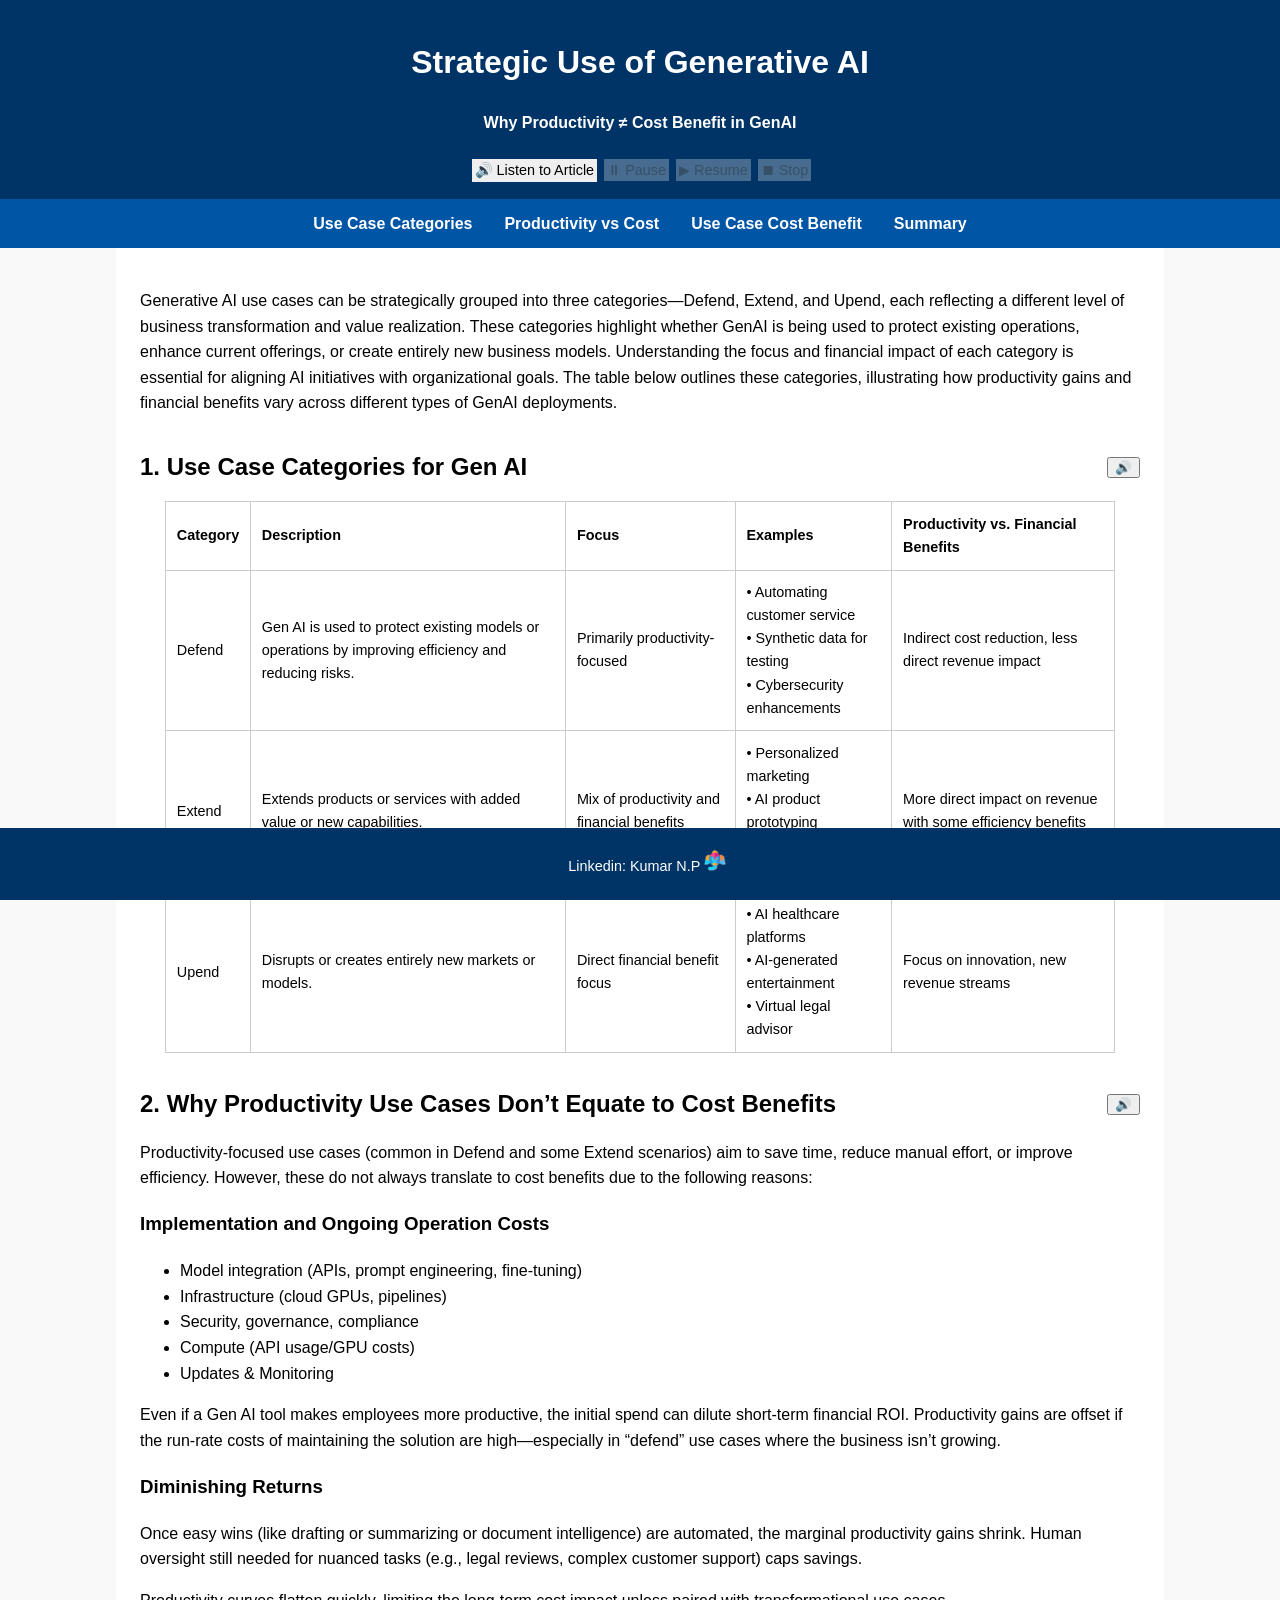
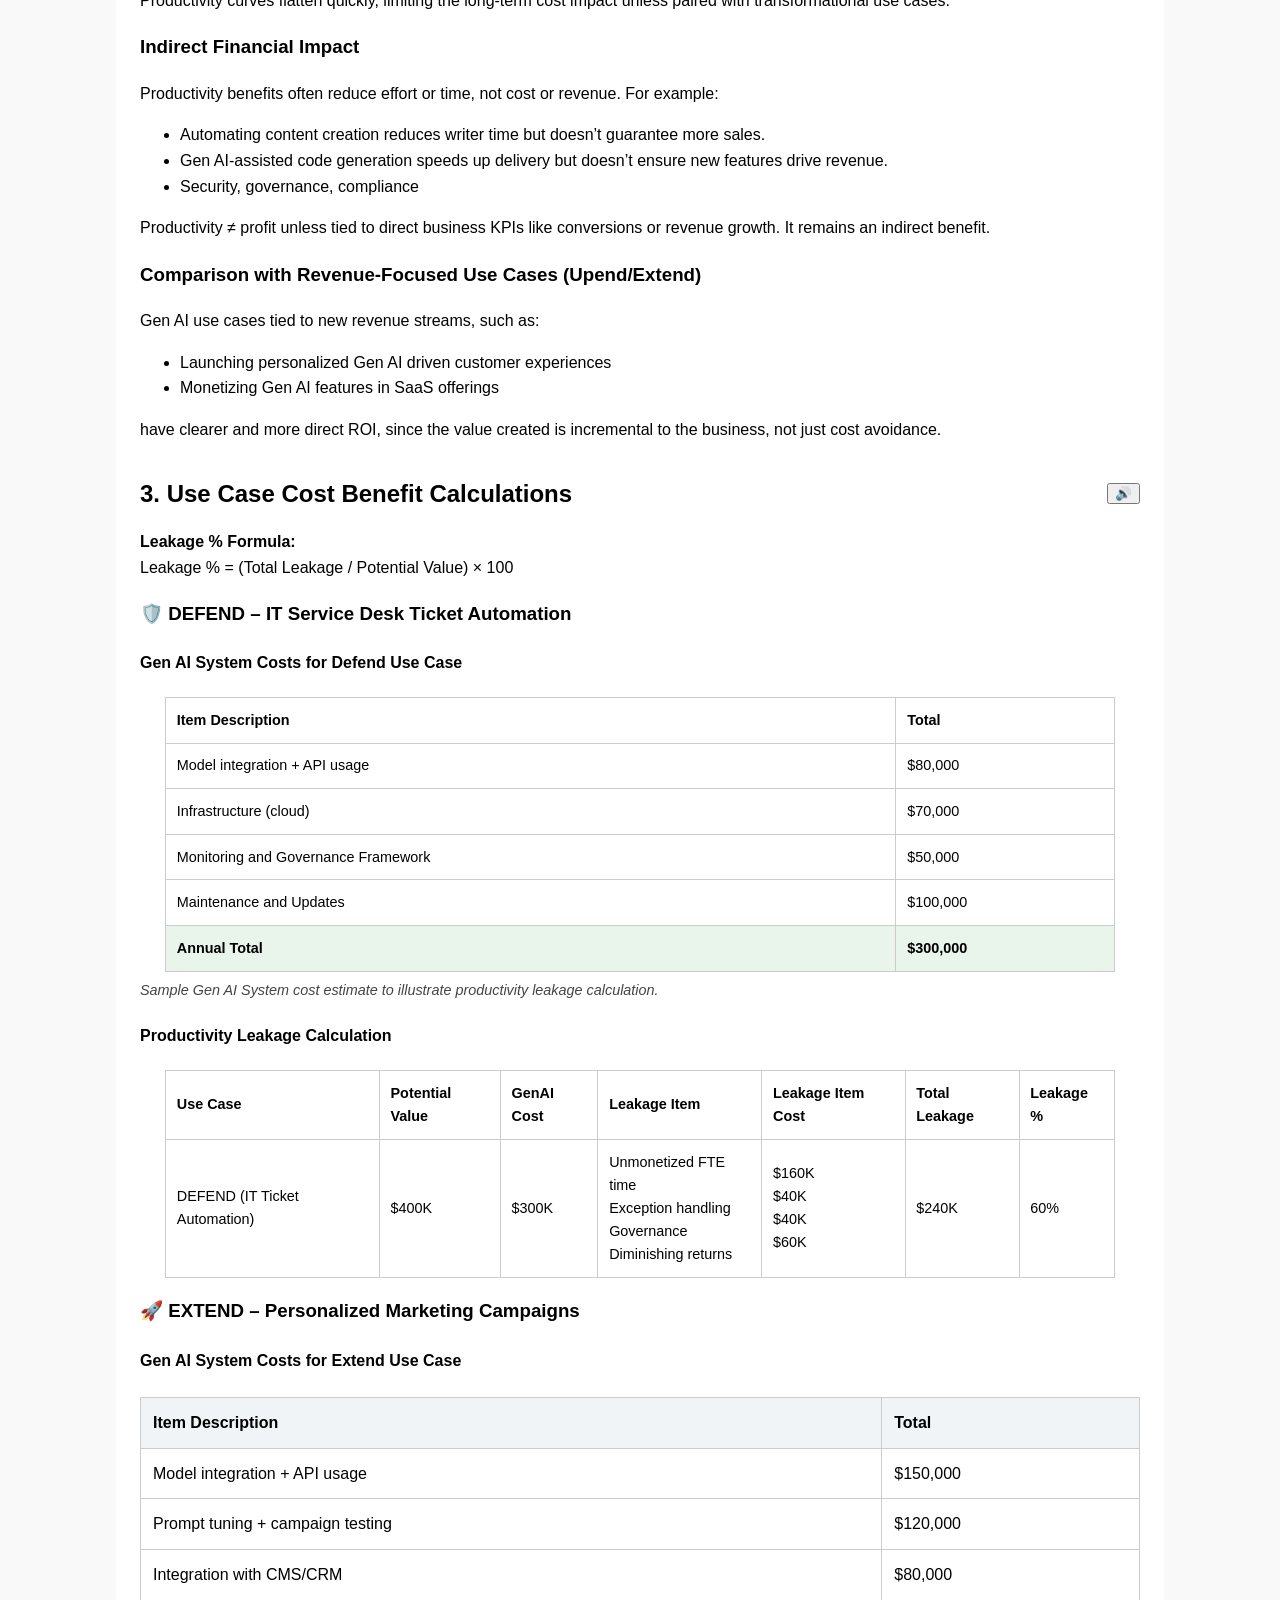
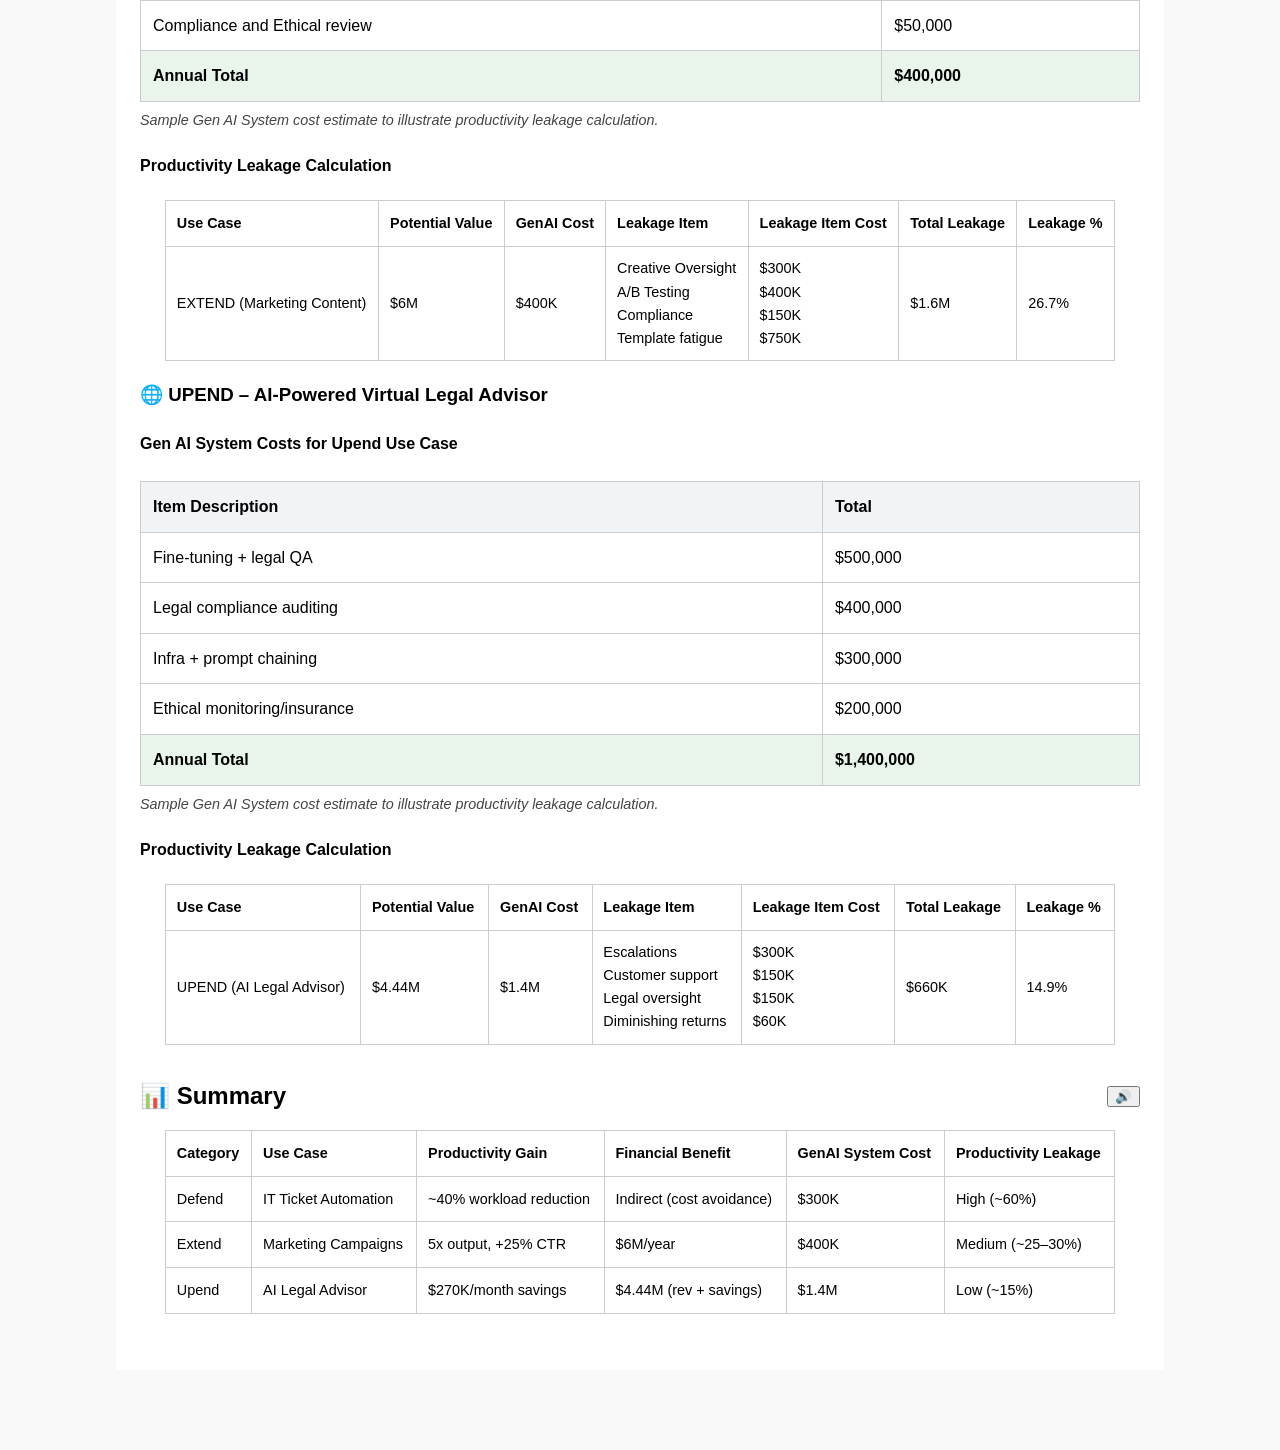
==== commit c85c79b6: "Add files via upload" ====
--- a/index-5.html
+++ b/index-5.html
@@ -129,7 +129,7 @@
 
       <h3>🛡️ DEFEND – IT Service Desk Ticket Automation</h3>
       <h4>Gen AI System Costs for Defend Use Case</h4>
-      <table class="invoice-table">
+      <table class="productivity-leakage">
         <thead>
           <tr>
             <th>Item Description</th>
@@ -362,4 +362,4 @@
 
   <script src="scripts/script-5.js"></script>
 </body>
-</html>
+</html>
--- a/css/style-5a.css
+++ b/css/style-5a.css
@@ -149,8 +149,8 @@
   font-size: 0.9em;
   padding: 0.2em;
   margin-left: 0.2em;
-  background: #fff;
-  color: #fff;
+  background: #; /* background: #fff; */
+  color: #;		/* color: #fff */
   border: none;
   cursor: pointer;
 }
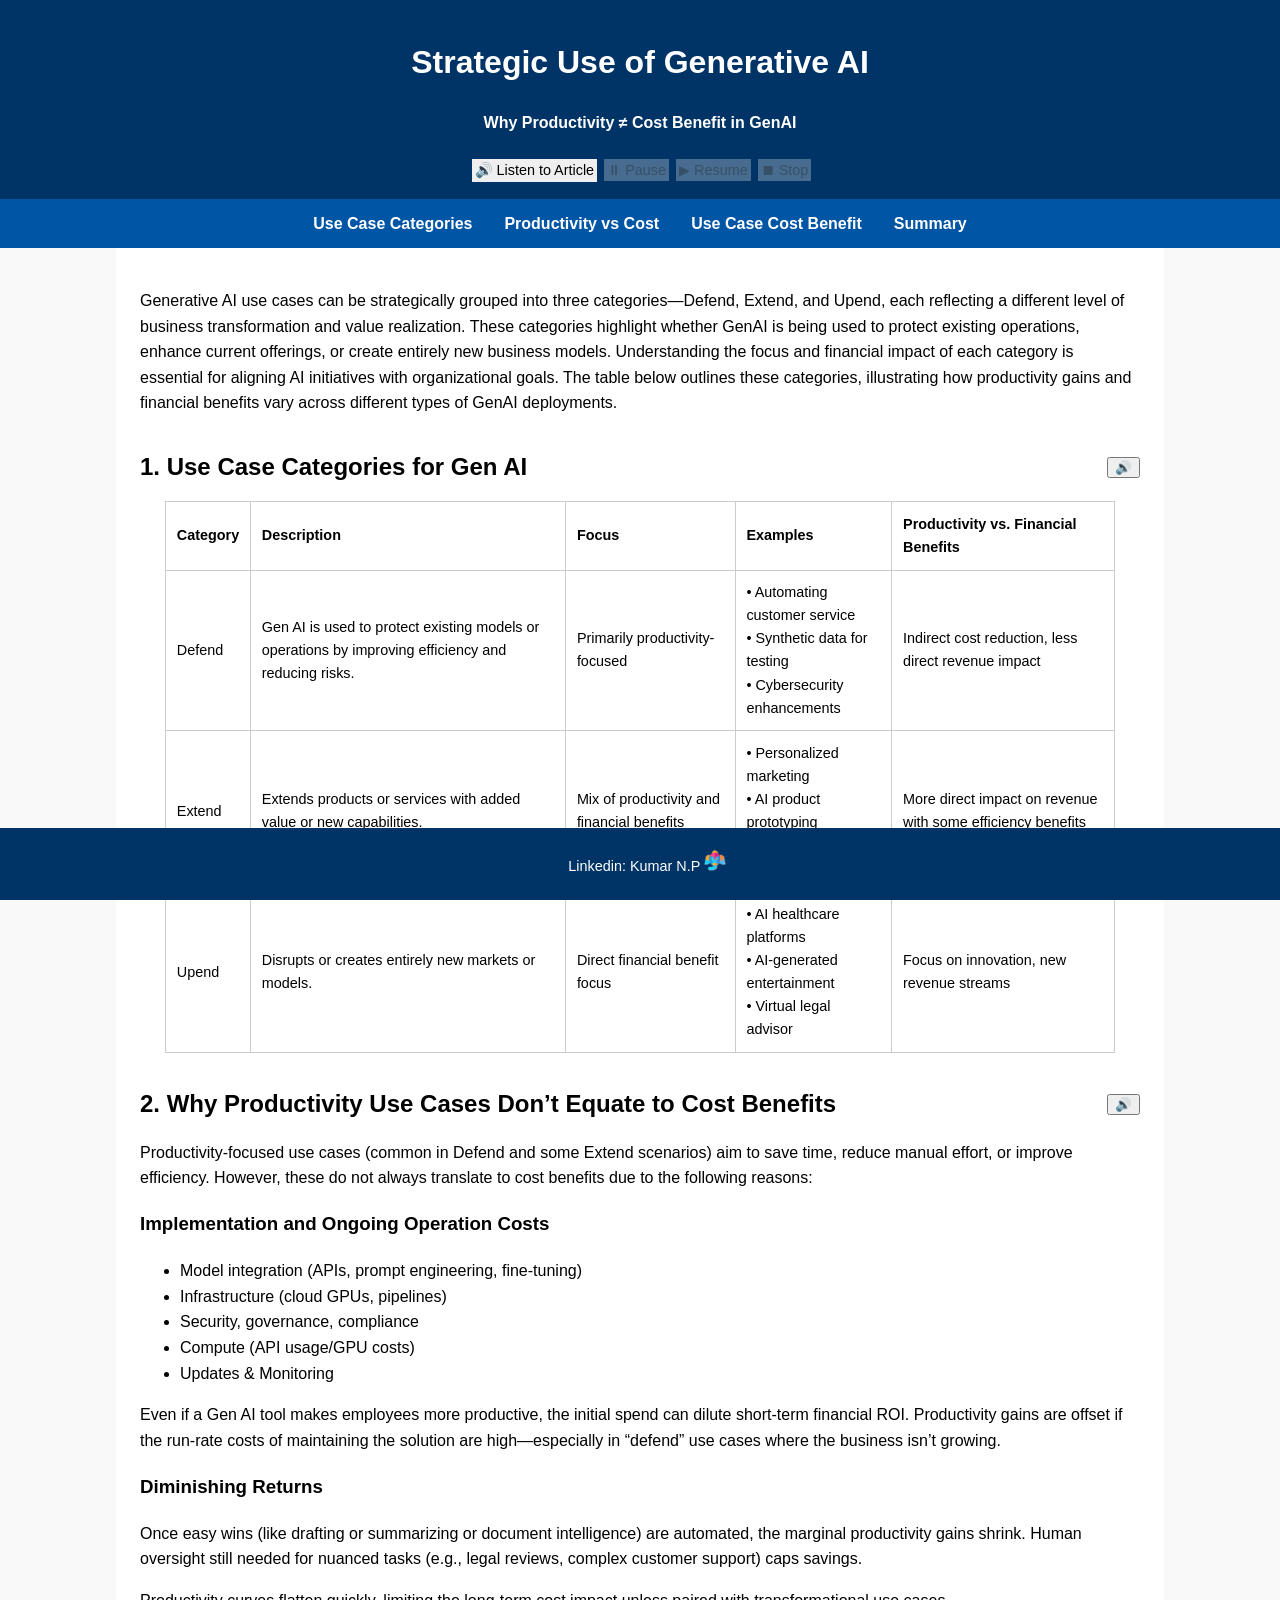
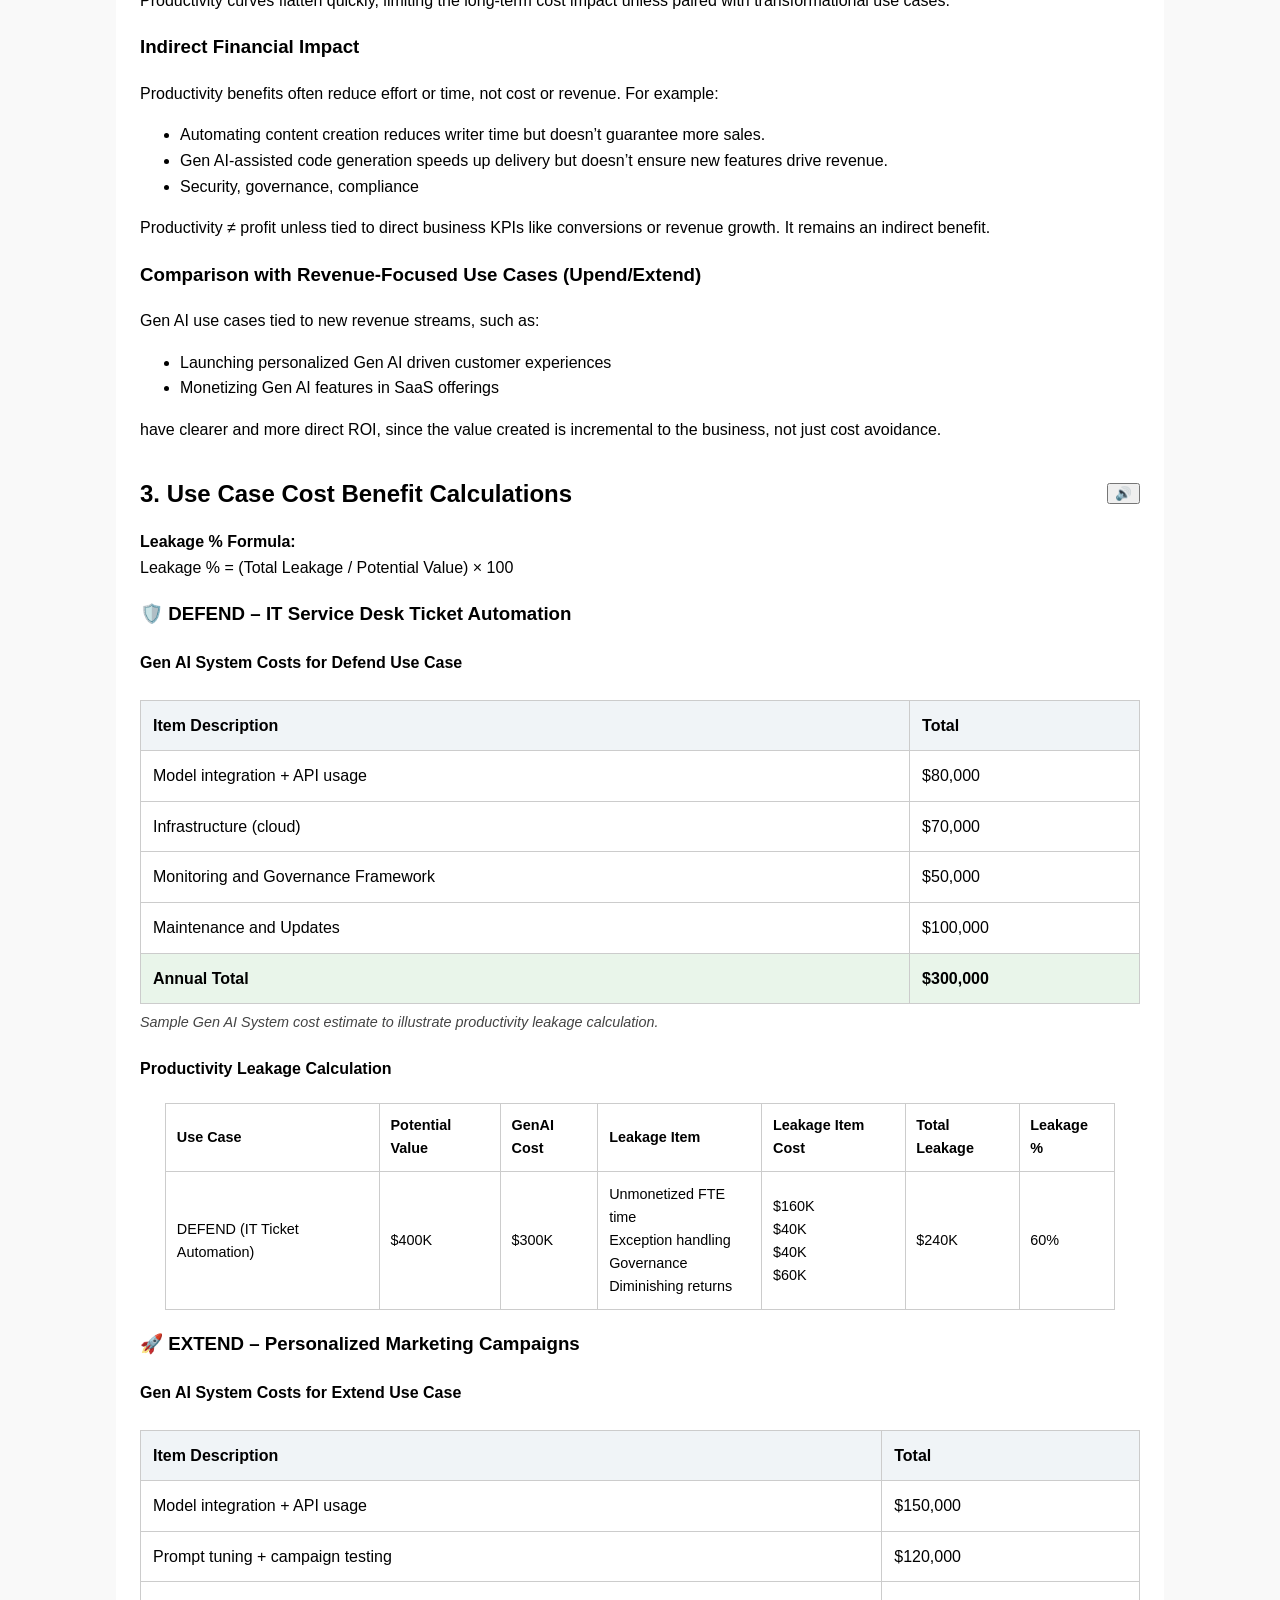
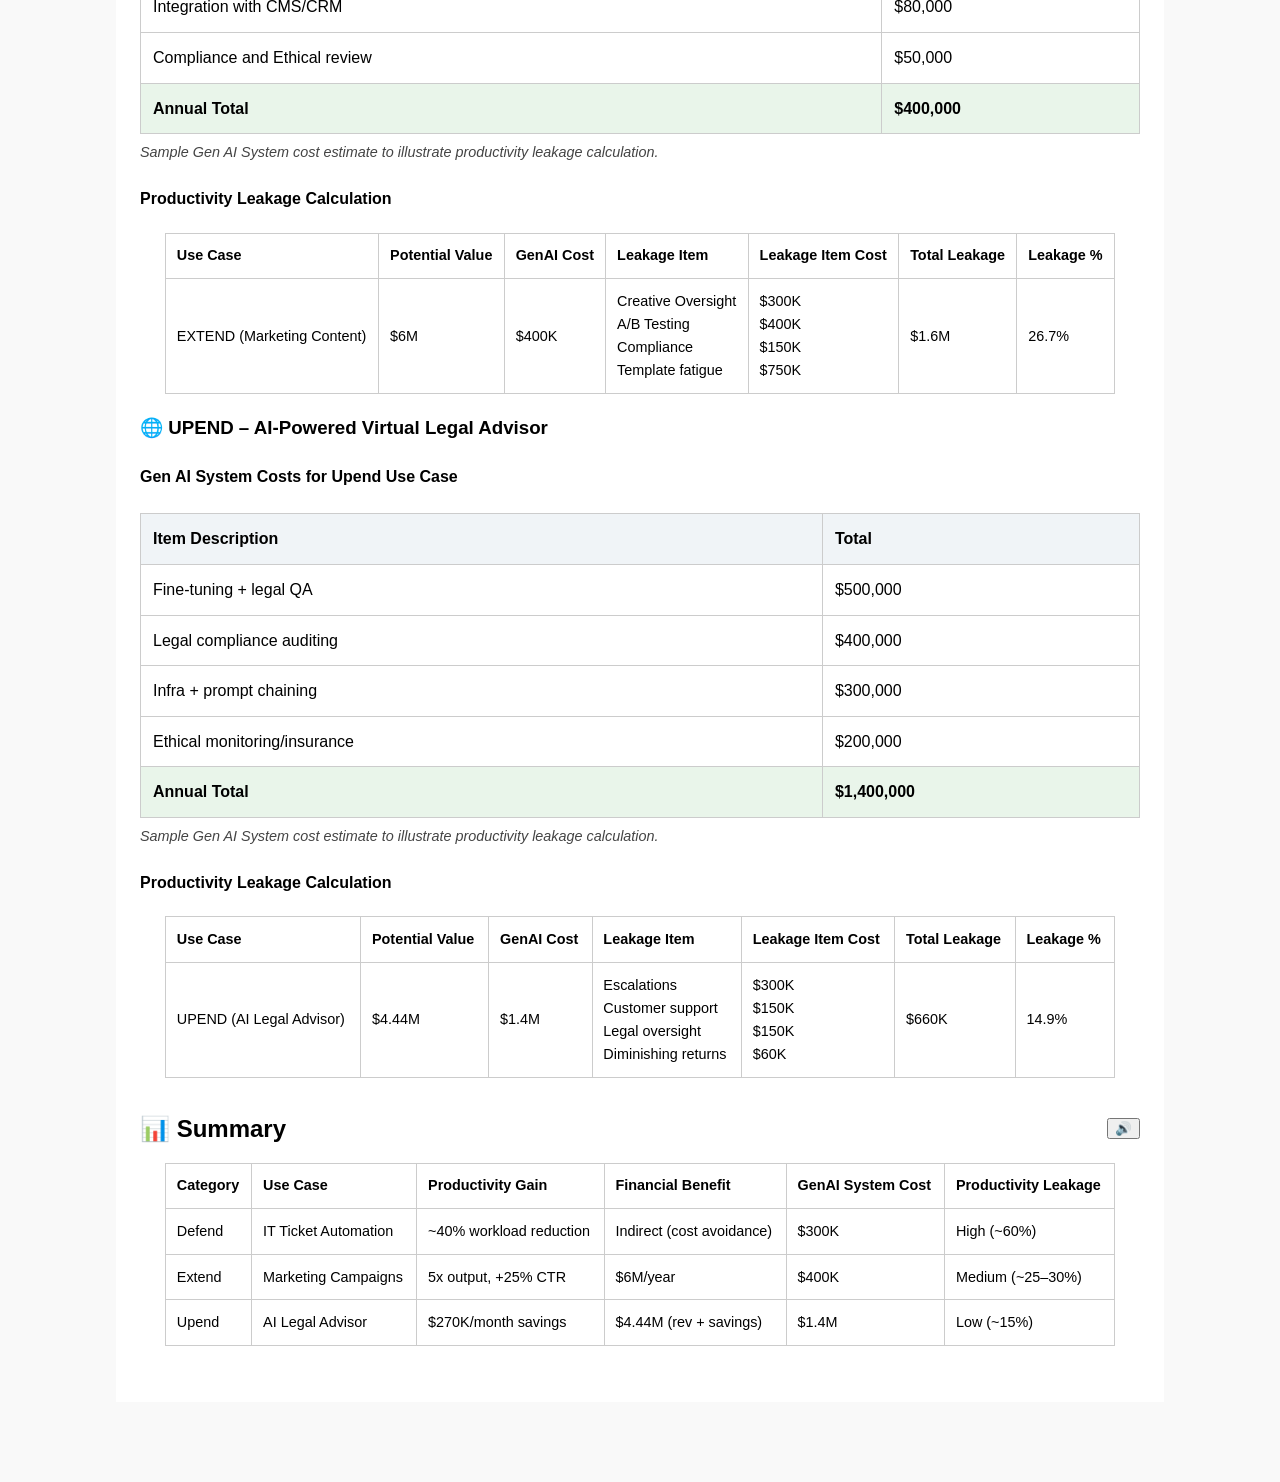
==== commit 0860fa20: "Add files via upload" ====
--- a/index-5.html
+++ b/index-5.html
@@ -129,7 +129,7 @@
 
       <h3>🛡️ DEFEND – IT Service Desk Ticket Automation</h3>
       <h4>Gen AI System Costs for Defend Use Case</h4>
-      <table class="productivity-leakage">
+      <table class="invoice-table small-productivity-leakage">
         <thead>
           <tr>
             <th>Item Description</th>
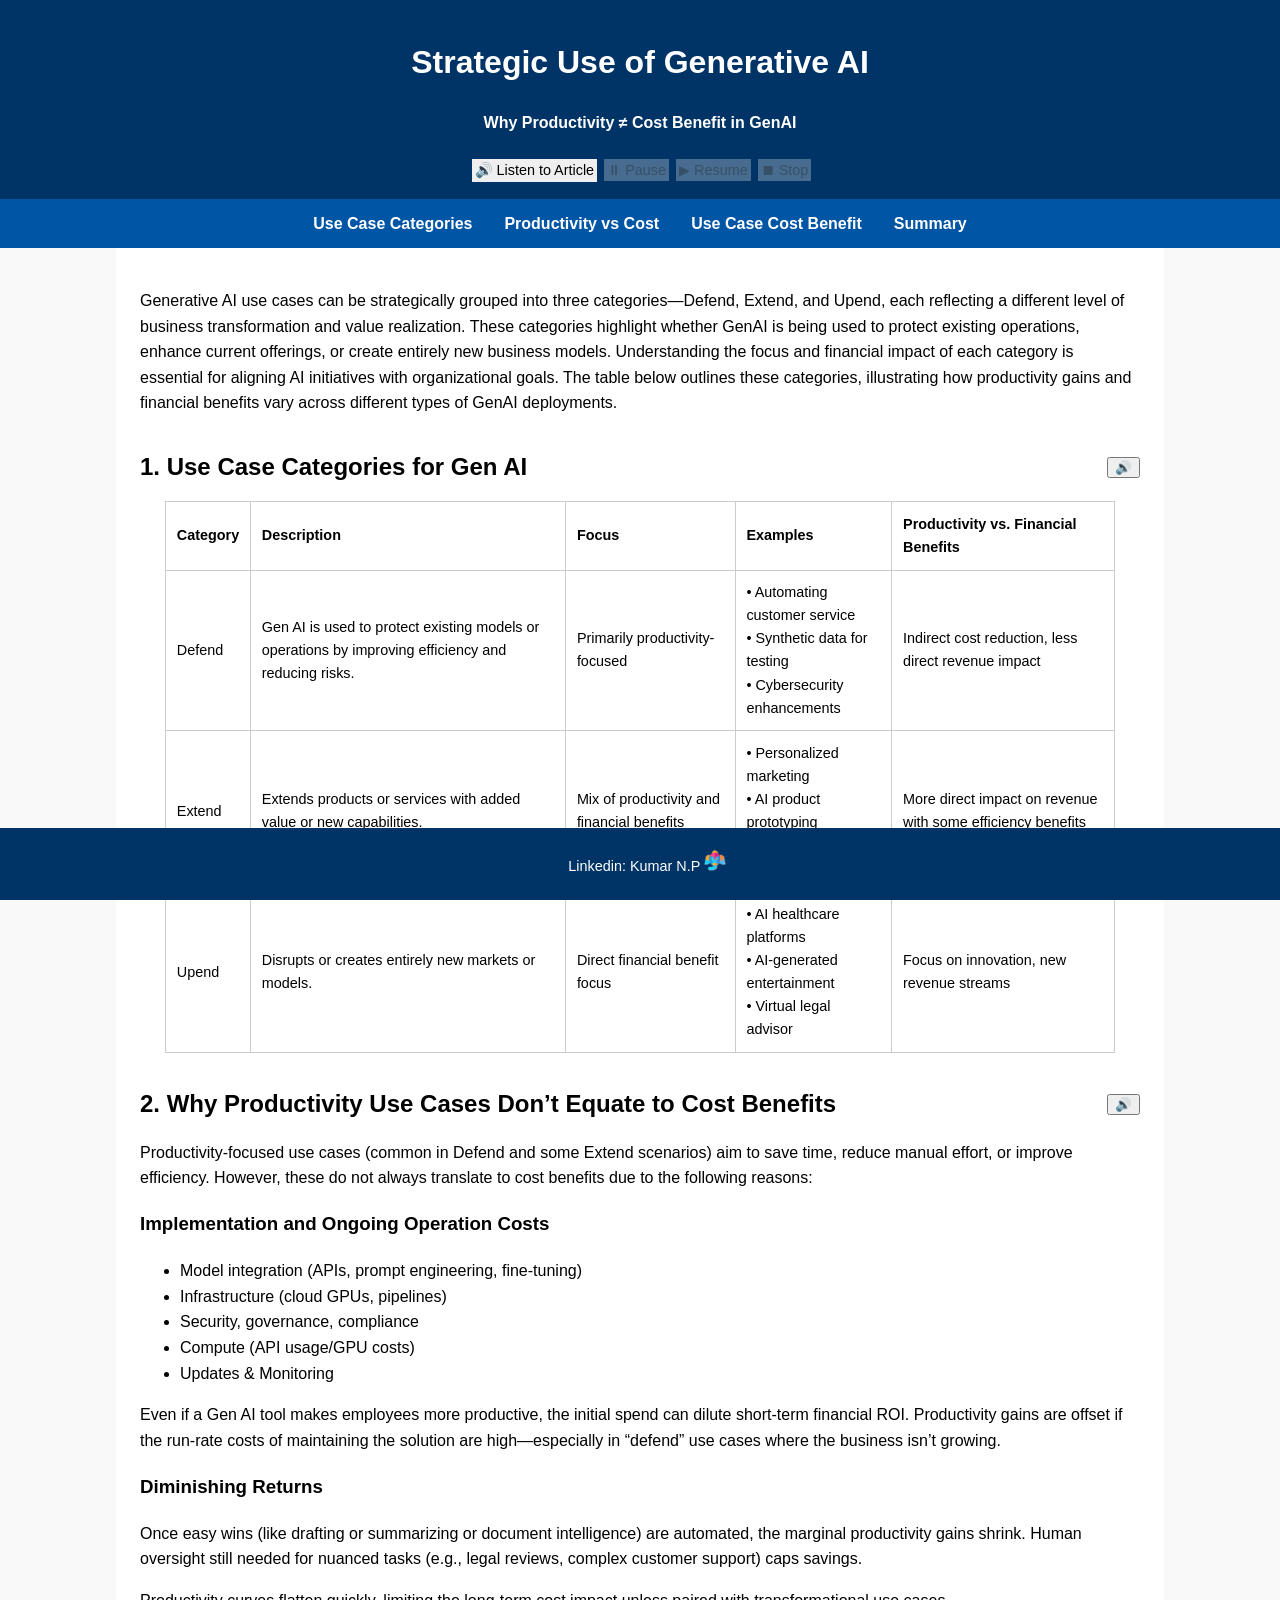
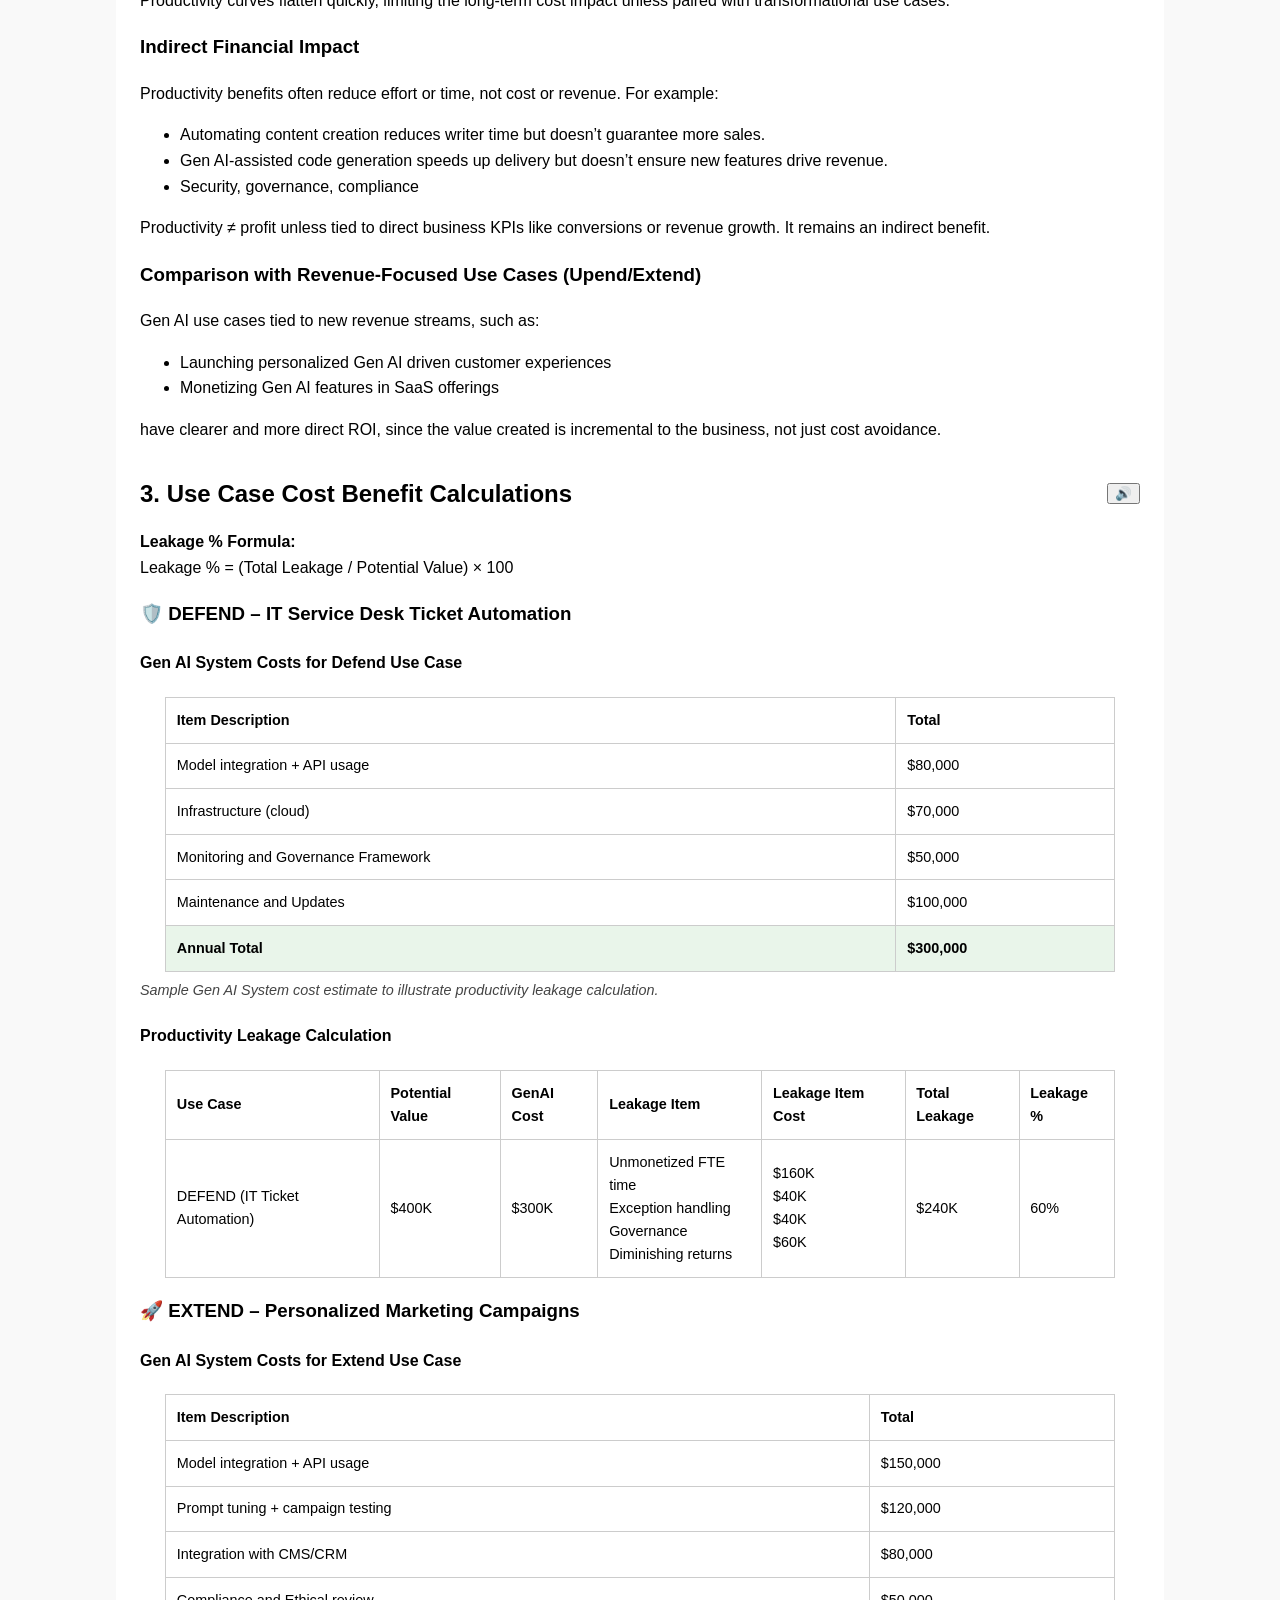
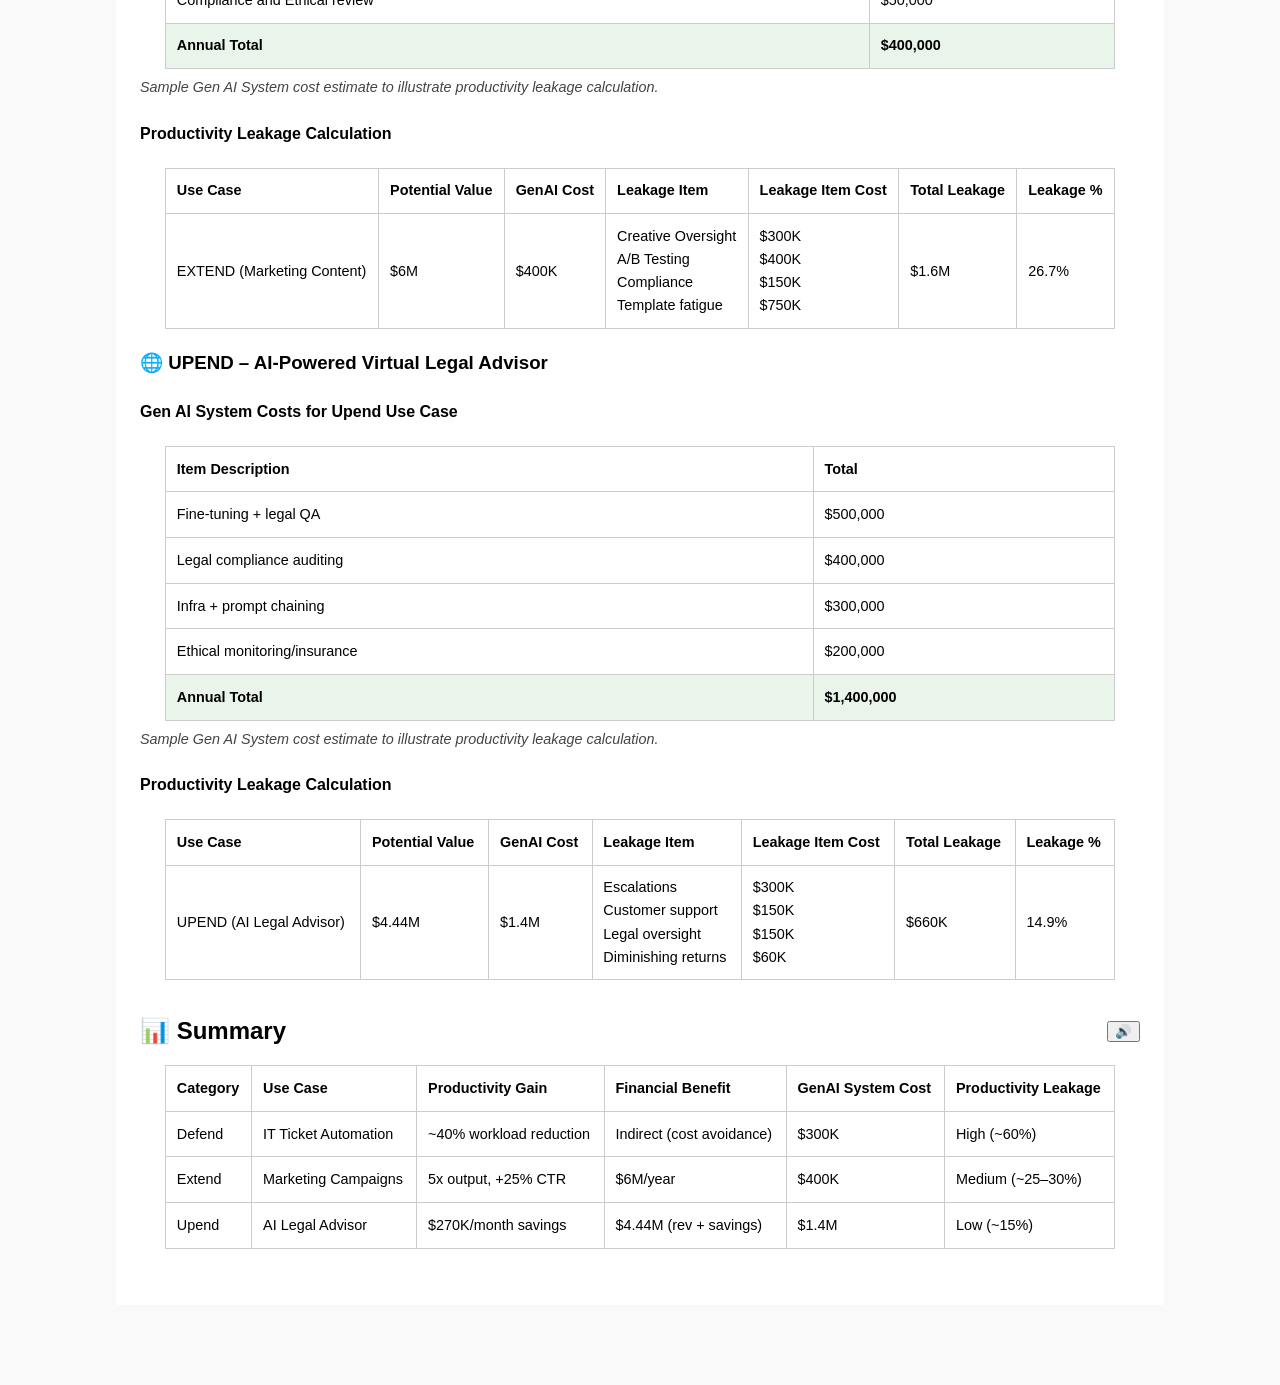
==== commit 4a1ecd4b: "Add files via upload" ====
--- a/index-5.html
+++ b/index-5.html
@@ -129,7 +129,7 @@
 
       <h3>🛡️ DEFEND – IT Service Desk Ticket Automation</h3>
       <h4>Gen AI System Costs for Defend Use Case</h4>
-      <table class="invoice-table small-productivity-leakage">
+      <table class="productivity-leakage">
         <thead>
           <tr>
             <th>Item Description</th>
@@ -189,7 +189,7 @@
 
       <h3>🚀 EXTEND – Personalized Marketing Campaigns</h3>
       <h4>Gen AI System Costs for Extend Use Case</h4>
-      <table class="invoice-table">
+      <table class="productivity-leakage">
         <thead>
           <tr>
             <th>Item Description</th>
@@ -249,7 +249,7 @@
 
       <h3>🌐 UPEND – AI-Powered Virtual Legal Advisor</h3>
       <h4>Gen AI System Costs for Upend Use Case</h4>
-      <table class="invoice-table">
+      <table class="productivity-leakage">
         <thead>
           <tr>
             <th>Item Description</th>
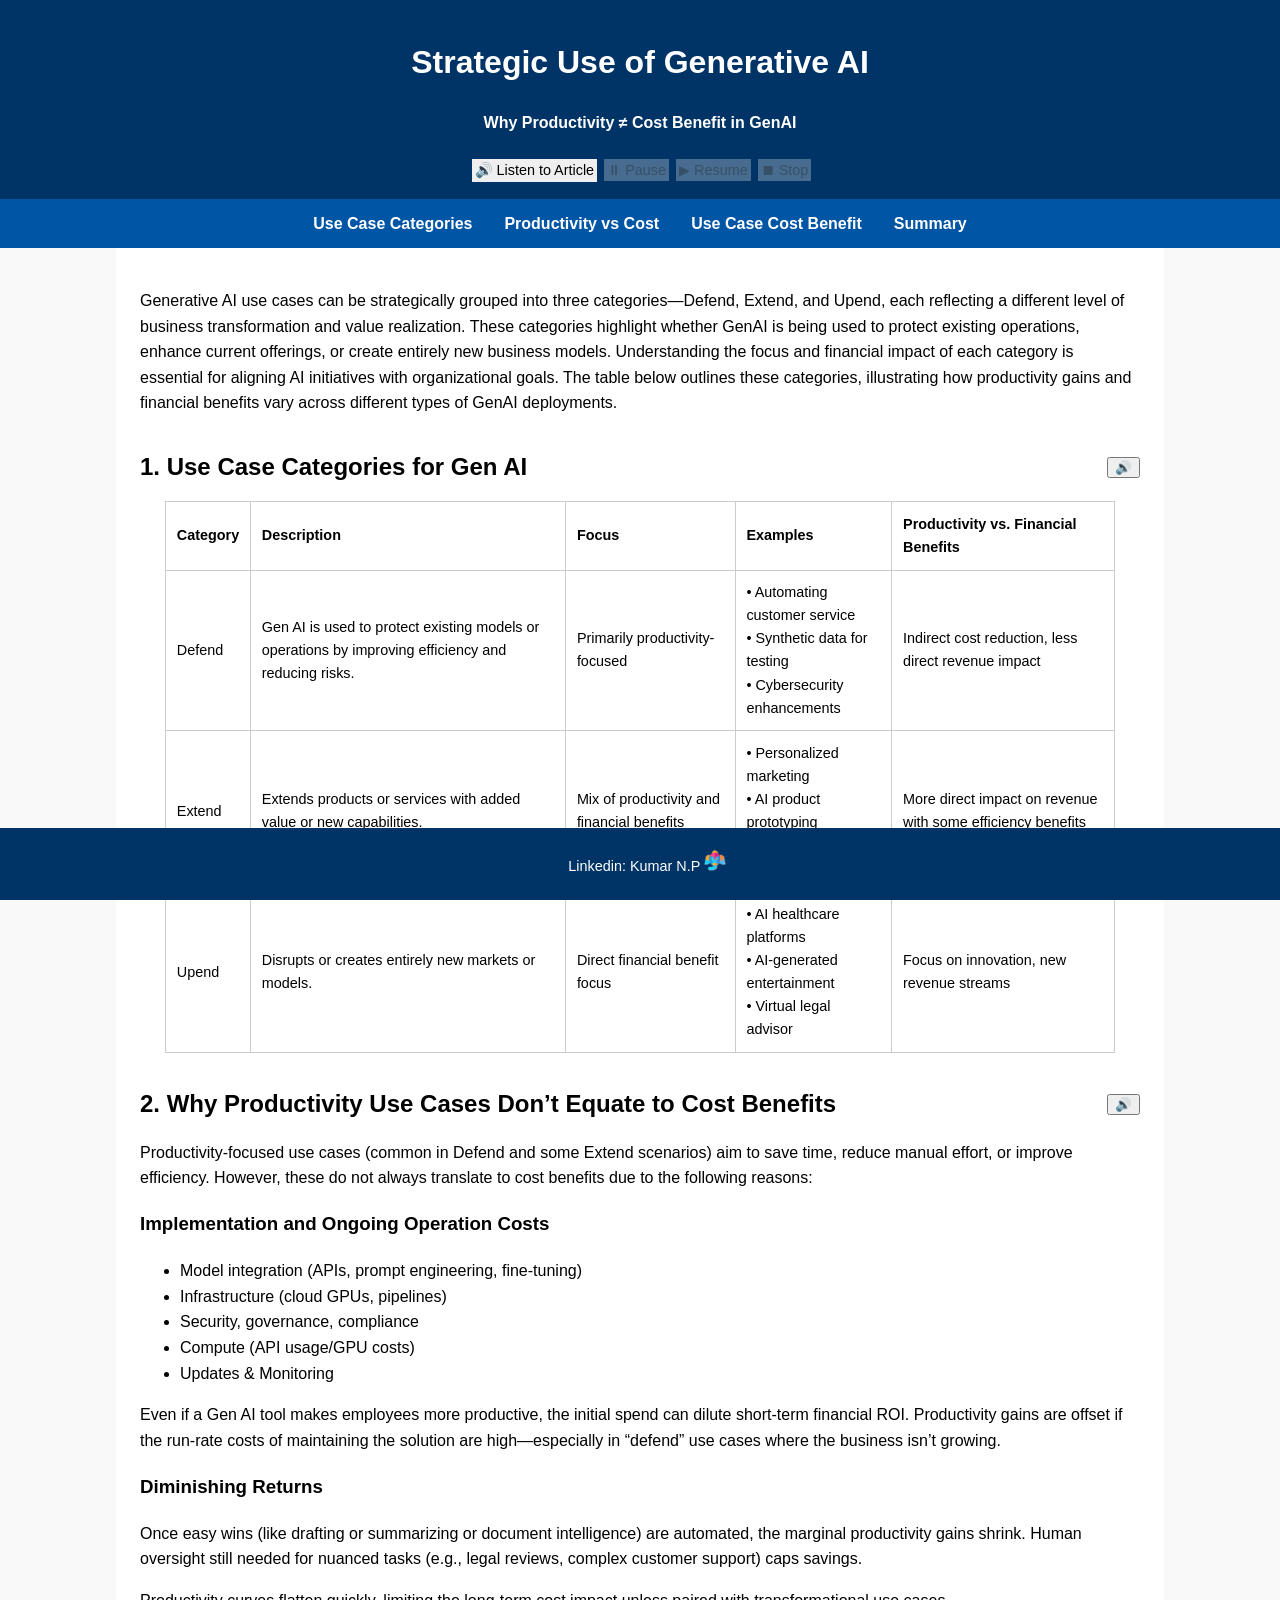
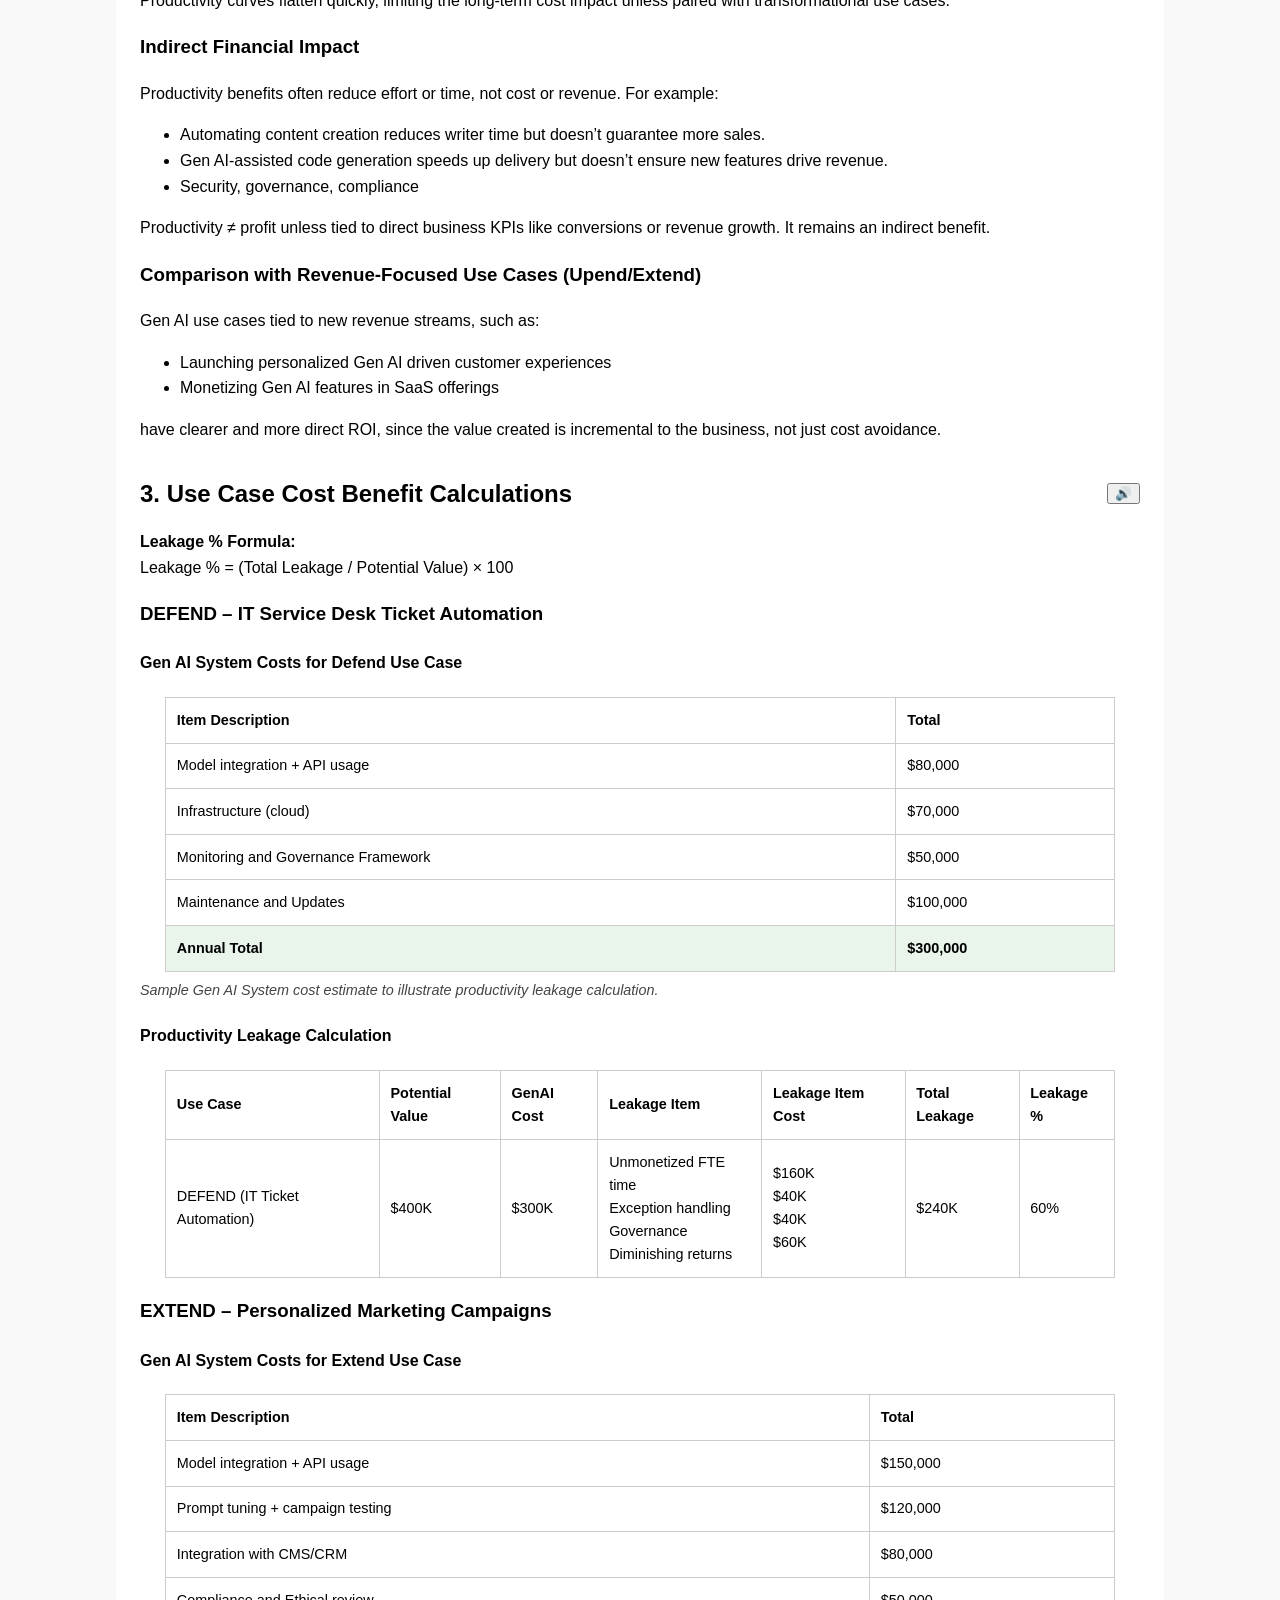
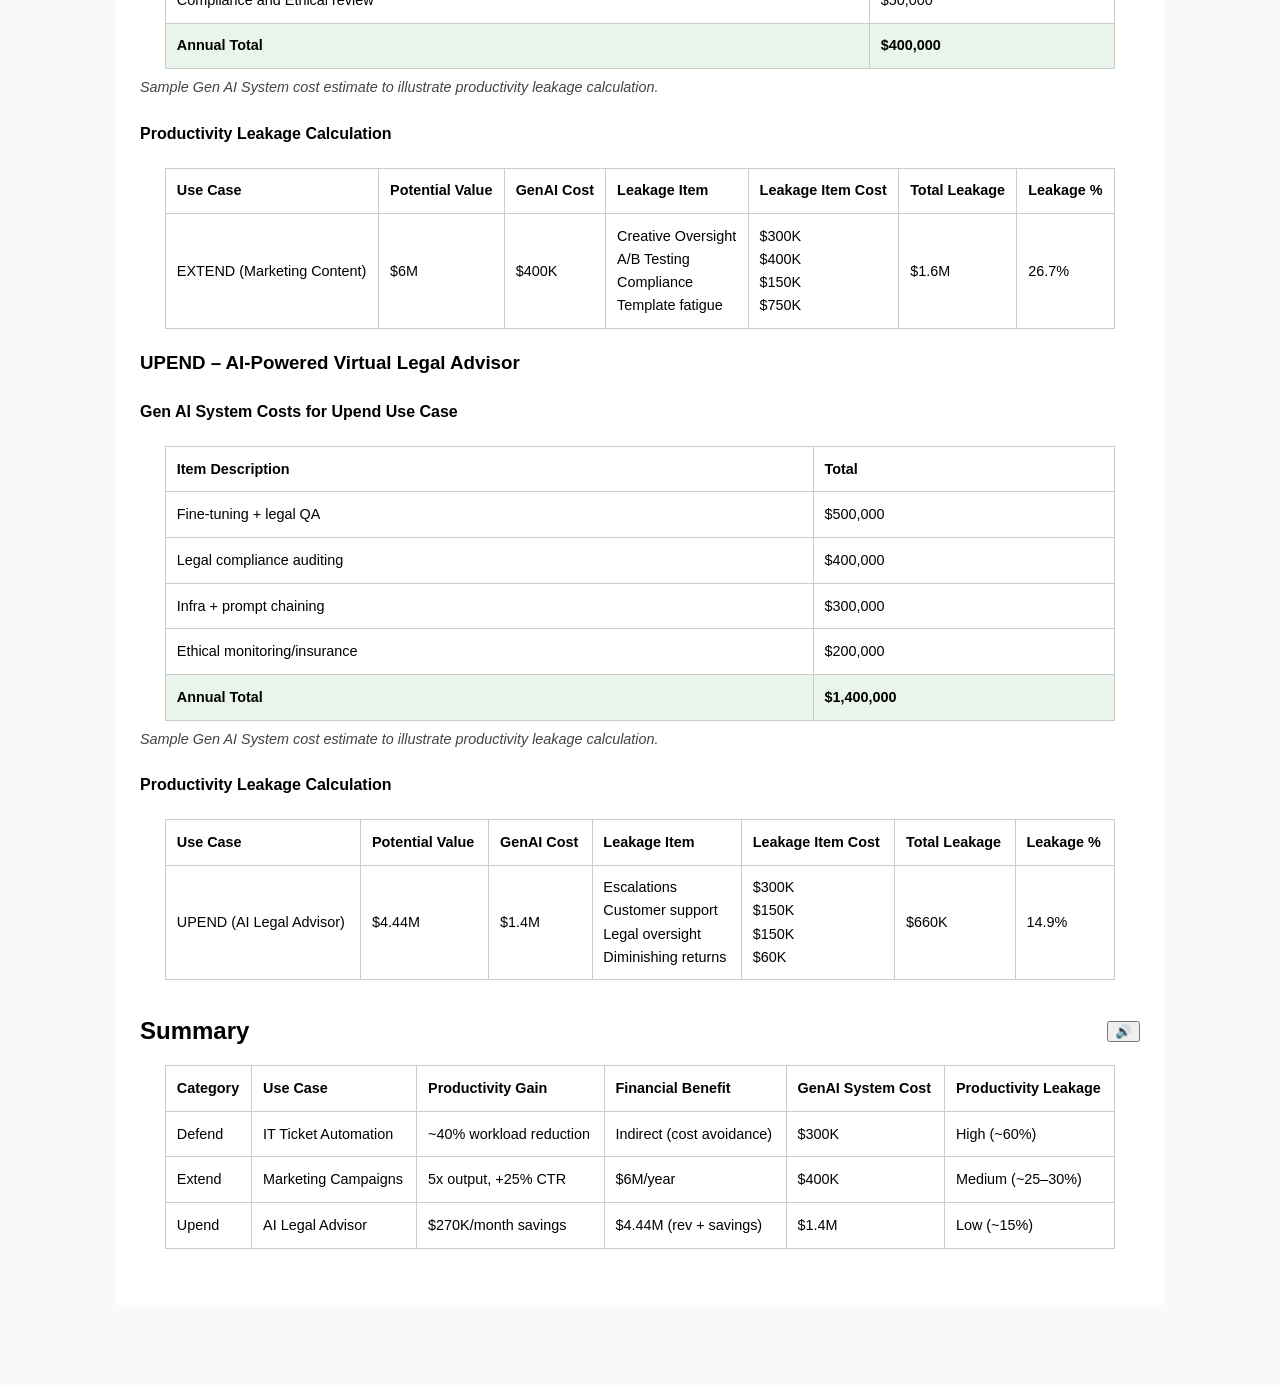
==== commit 69d403b5: "Add files via upload" ====
--- a/index-5.html
+++ b/index-5.html
@@ -127,7 +127,7 @@
       </div>
       <p><strong>Leakage % Formula:</strong><br>Leakage % = (Total Leakage / Potential Value) × 100</p>
 
-      <h3>🛡️ DEFEND – IT Service Desk Ticket Automation</h3>
+      <h3>DEFEND – IT Service Desk Ticket Automation</h3>
       <h4>Gen AI System Costs for Defend Use Case</h4>
       <table class="productivity-leakage">
         <thead>
@@ -187,7 +187,7 @@
         </tbody>
       </table>
 
-      <h3>🚀 EXTEND – Personalized Marketing Campaigns</h3>
+      <h3>EXTEND – Personalized Marketing Campaigns</h3>
       <h4>Gen AI System Costs for Extend Use Case</h4>
       <table class="productivity-leakage">
         <thead>
@@ -247,7 +247,7 @@
         </tbody>
       </table>
 
-      <h3>🌐 UPEND – AI-Powered Virtual Legal Advisor</h3>
+      <h3>UPEND – AI-Powered Virtual Legal Advisor</h3>
       <h4>Gen AI System Costs for Upend Use Case</h4>
       <table class="productivity-leakage">
         <thead>
@@ -310,7 +310,7 @@
 
     <section id="summary">
       <div class="section-header">
-        <h2>📊 Summary</h2>
+        <h2>Summary</h2>
         <button class="listenBtn" data-target="summary">🔊</button>
       </div>
       <table class="genai-categories">
